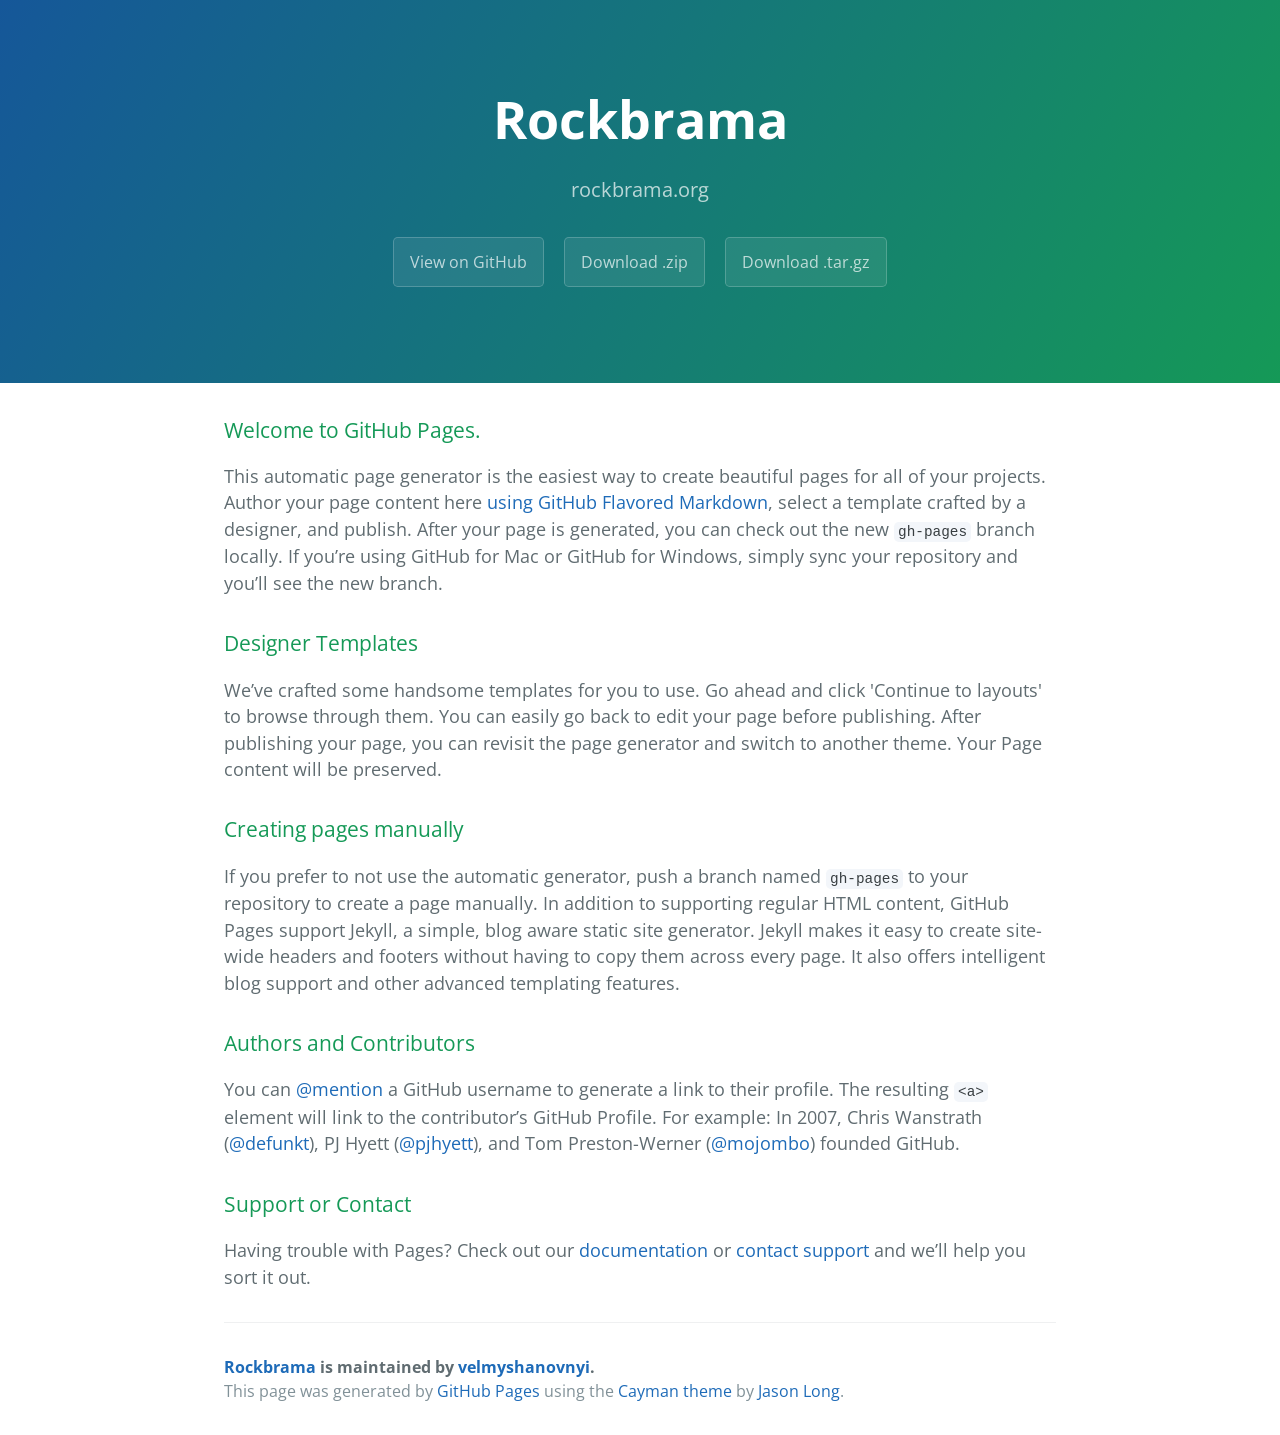
==== index.html @ 6cff8260 "Create gh-pages branch via GitHub" ====
<!DOCTYPE html>
<html lang="en-us">
  <head>
    <meta charset="UTF-8">
    <title>Rockbrama by velmyshanovnyi</title>
    <meta name="viewport" content="width=device-width, initial-scale=1">
    <link rel="stylesheet" type="text/css" href="stylesheets/normalize.css" media="screen">
    <link href='http://fonts.googleapis.com/css?family=Open+Sans:400,700' rel='stylesheet' type='text/css'>
    <link rel="stylesheet" type="text/css" href="stylesheets/stylesheet.css" media="screen">
    <link rel="stylesheet" type="text/css" href="stylesheets/github-light.css" media="screen">
  </head>
  <body>
    <section class="page-header">
      <h1 class="project-name">Rockbrama</h1>
      <h2 class="project-tagline">rockbrama.org</h2>
      <a href="https://github.com/velmyshanovnyi/rockbrama" class="btn">View on GitHub</a>
      <a href="https://github.com/velmyshanovnyi/rockbrama/zipball/master" class="btn">Download .zip</a>
      <a href="https://github.com/velmyshanovnyi/rockbrama/tarball/master" class="btn">Download .tar.gz</a>
    </section>

    <section class="main-content">
      <h3>
<a id="welcome-to-github-pages" class="anchor" href="#welcome-to-github-pages" aria-hidden="true"><span class="octicon octicon-link"></span></a>Welcome to GitHub Pages.</h3>

<p>This automatic page generator is the easiest way to create beautiful pages for all of your projects. Author your page content here <a href="https://guides.github.com/features/mastering-markdown/">using GitHub Flavored Markdown</a>, select a template crafted by a designer, and publish. After your page is generated, you can check out the new <code>gh-pages</code> branch locally. If you’re using GitHub for Mac or GitHub for Windows, simply sync your repository and you’ll see the new branch.</p>

<h3>
<a id="designer-templates" class="anchor" href="#designer-templates" aria-hidden="true"><span class="octicon octicon-link"></span></a>Designer Templates</h3>

<p>We’ve crafted some handsome templates for you to use. Go ahead and click 'Continue to layouts' to browse through them. You can easily go back to edit your page before publishing. After publishing your page, you can revisit the page generator and switch to another theme. Your Page content will be preserved.</p>

<h3>
<a id="creating-pages-manually" class="anchor" href="#creating-pages-manually" aria-hidden="true"><span class="octicon octicon-link"></span></a>Creating pages manually</h3>

<p>If you prefer to not use the automatic generator, push a branch named <code>gh-pages</code> to your repository to create a page manually. In addition to supporting regular HTML content, GitHub Pages support Jekyll, a simple, blog aware static site generator. Jekyll makes it easy to create site-wide headers and footers without having to copy them across every page. It also offers intelligent blog support and other advanced templating features.</p>

<h3>
<a id="authors-and-contributors" class="anchor" href="#authors-and-contributors" aria-hidden="true"><span class="octicon octicon-link"></span></a>Authors and Contributors</h3>

<p>You can <a href="https://github.com/blog/821" class="user-mention">@mention</a> a GitHub username to generate a link to their profile. The resulting <code>&lt;a&gt;</code> element will link to the contributor’s GitHub Profile. For example: In 2007, Chris Wanstrath (<a href="https://github.com/defunkt" class="user-mention">@defunkt</a>), PJ Hyett (<a href="https://github.com/pjhyett" class="user-mention">@pjhyett</a>), and Tom Preston-Werner (<a href="https://github.com/mojombo" class="user-mention">@mojombo</a>) founded GitHub.</p>

<h3>
<a id="support-or-contact" class="anchor" href="#support-or-contact" aria-hidden="true"><span class="octicon octicon-link"></span></a>Support or Contact</h3>

<p>Having trouble with Pages? Check out our <a href="https://help.github.com/pages">documentation</a> or <a href="https://github.com/contact">contact support</a> and we’ll help you sort it out.</p>

      <footer class="site-footer">
        <span class="site-footer-owner"><a href="https://github.com/velmyshanovnyi/rockbrama">Rockbrama</a> is maintained by <a href="https://github.com/velmyshanovnyi">velmyshanovnyi</a>.</span>

        <span class="site-footer-credits">This page was generated by <a href="https://pages.github.com">GitHub Pages</a> using the <a href="https://github.com/jasonlong/cayman-theme">Cayman theme</a> by <a href="https://twitter.com/jasonlong">Jason Long</a>.</span>
      </footer>

    </section>

  
  </body>
</html>
---- stylesheets/stylesheet.css ----
* {
  box-sizing: border-box; }

body {
  padding: 0;
  margin: 0;
  font-family: "Open Sans", "Helvetica Neue", Helvetica, Arial, sans-serif;
  font-size: 16px;
  line-height: 1.5;
  color: #606c71; }

a {
  color: #1e6bb8;
  text-decoration: none; }
  a:hover {
    text-decoration: underline; }

.btn {
  display: inline-block;
  margin-bottom: 1rem;
  color: rgba(255, 255, 255, 0.7);
  background-color: rgba(255, 255, 255, 0.08);
  border-color: rgba(255, 255, 255, 0.2);
  border-style: solid;
  border-width: 1px;
  border-radius: 0.3rem;
  transition: color 0.2s, background-color 0.2s, border-color 0.2s; }
  .btn + .btn {
    margin-left: 1rem; }

.btn:hover {
  color: rgba(255, 255, 255, 0.8);
  text-decoration: none;
  background-color: rgba(255, 255, 255, 0.2);
  border-color: rgba(255, 255, 255, 0.3); }

@media screen and (min-width: 64em) {
  .btn {
    padding: 0.75rem 1rem; } }

@media screen and (min-width: 42em) and (max-width: 64em) {
  .btn {
    padding: 0.6rem 0.9rem;
    font-size: 0.9rem; } }

@media screen and (max-width: 42em) {
  .btn {
    display: block;
    width: 100%;
    padding: 0.75rem;
    font-size: 0.9rem; }
    .btn + .btn {
      margin-top: 1rem;
      margin-left: 0; } }

.page-header {
  color: #fff;
  text-align: center;
  background-color: #159957;
  background-image: linear-gradient(120deg, #155799, #159957); }

@media screen and (min-width: 64em) {
  .page-header {
    padding: 5rem 6rem; } }

@media screen and (min-width: 42em) and (max-width: 64em) {
  .page-header {
    padding: 3rem 4rem; } }

@media screen and (max-width: 42em) {
  .page-header {
    padding: 2rem 1rem; } }

.project-name {
  margin-top: 0;
  margin-bottom: 0.1rem; }

@media screen and (min-width: 64em) {
  .project-name {
    font-size: 3.25rem; } }

@media screen and (min-width: 42em) and (max-width: 64em) {
  .project-name {
    font-size: 2.25rem; } }

@media screen and (max-width: 42em) {
  .project-name {
    font-size: 1.75rem; } }

.project-tagline {
  margin-bottom: 2rem;
  font-weight: normal;
  opacity: 0.7; }

@media screen and (min-width: 64em) {
  .project-tagline {
    font-size: 1.25rem; } }

@media screen and (min-width: 42em) and (max-width: 64em) {
  .project-tagline {
    font-size: 1.15rem; } }

@media screen and (max-width: 42em) {
  .project-tagline {
    font-size: 1rem; } }

.main-content :first-child {
  margin-top: 0; }
.main-content img {
  max-width: 100%; }
.main-content h1, .main-content h2, .main-content h3, .main-content h4, .main-content h5, .main-content h6 {
  margin-top: 2rem;
  margin-bottom: 1rem;
  font-weight: normal;
  color: #159957; }
.main-content p {
  margin-bottom: 1em; }
.main-content code {
  padding: 2px 4px;
  font-family: Consolas, "Liberation Mono", Menlo, Courier, monospace;
  font-size: 0.9rem;
  color: #383e41;
  background-color: #f3f6fa;
  border-radius: 0.3rem; }
.main-content pre {
  padding: 0.8rem;
  margin-top: 0;
  margin-bottom: 1rem;
  font: 1rem Consolas, "Liberation Mono", Menlo, Courier, monospace;
  color: #567482;
  word-wrap: normal;
  background-color: #f3f6fa;
  border: solid 1px #dce6f0;
  border-radius: 0.3rem; }
  .main-content pre > code {
    padding: 0;
    margin: 0;
    font-size: 0.9rem;
    color: #567482;
    word-break: normal;
    white-space: pre;
    background: transparent;
    border: 0; }
.main-content .highlight {
  margin-bottom: 1rem; }
  .main-content .highlight pre {
    margin-bottom: 0;
    word-break: normal; }
.main-content .highlight pre, .main-content pre {
  padding: 0.8rem;
  overflow: auto;
  font-size: 0.9rem;
  line-height: 1.45;
  border-radius: 0.3rem; }
.main-content pre code, .main-content pre tt {
  display: inline;
  max-width: initial;
  padding: 0;
  margin: 0;
  overflow: initial;
  line-height: inherit;
  word-wrap: normal;
  background-color: transparent;
  border: 0; }
  .main-content pre code:before, .main-content pre code:after, .main-content pre tt:before, .main-content pre tt:after {
    content: normal; }
.main-content ul, .main-content ol {
  margin-top: 0; }
.main-content blockquote {
  padding: 0 1rem;
  margin-left: 0;
  color: #819198;
  border-left: 0.3rem solid #dce6f0; }
  .main-content blockquote > :first-child {
    margin-top: 0; }
  .main-content blockquote > :last-child {
    margin-bottom: 0; }
.main-content table {
  display: block;
  width: 100%;
  overflow: auto;
  word-break: normal;
  word-break: keep-all; }
  .main-content table th {
    font-weight: bold; }
  .main-content table th, .main-content table td {
    padding: 0.5rem 1rem;
    border: 1px solid #e9ebec; }
.main-content dl {
  padding: 0; }
  .main-content dl dt {
    padding: 0;
    margin-top: 1rem;
    font-size: 1rem;
    font-weight: bold; }
  .main-content dl dd {
    padding: 0;
    margin-bottom: 1rem; }
.main-content hr {
  height: 2px;
  padding: 0;
  margin: 1rem 0;
  background-color: #eff0f1;
  border: 0; }

@media screen and (min-width: 64em) {
  .main-content {
    max-width: 64rem;
    padding: 2rem 6rem;
    margin: 0 auto;
    font-size: 1.1rem; } }

@media screen and (min-width: 42em) and (max-width: 64em) {
  .main-content {
    padding: 2rem 4rem;
    font-size: 1.1rem; } }

@media screen and (max-width: 42em) {
  .main-content {
    padding: 2rem 1rem;
    font-size: 1rem; } }

.site-footer {
  padding-top: 2rem;
  margin-top: 2rem;
  border-top: solid 1px #eff0f1; }

.site-footer-owner {
  display: block;
  font-weight: bold; }

.site-footer-credits {
  color: #819198; }

@media screen and (min-width: 64em) {
  .site-footer {
    font-size: 1rem; } }

@media screen and (min-width: 42em) and (max-width: 64em) {
  .site-footer {
    font-size: 1rem; } }

@media screen and (max-width: 42em) {
  .site-footer {
    font-size: 0.9rem; } }
---- stylesheets/github-light.css ----
/*
   Copyright 2014 GitHub Inc.

   Licensed under the Apache License, Version 2.0 (the "License");
   you may not use this file except in compliance with the License.
   You may obtain a copy of the License at

       http://www.apache.org/licenses/LICENSE-2.0

   Unless required by applicable law or agreed to in writing, software
   distributed under the License is distributed on an "AS IS" BASIS,
   WITHOUT WARRANTIES OR CONDITIONS OF ANY KIND, either express or implied.
   See the License for the specific language governing permissions and
   limitations under the License.

*/

.pl-c /* comment */ {
  color: #969896;
}

.pl-c1      /* constant, markup.raw, meta.diff.header, meta.module-reference, meta.property-name, support, support.constant, support.variable, variable.other.constant */,
.pl-s .pl-v /* string variable */ {
  color: #0086b3;
}

.pl-e  /* entity */,
.pl-en /* entity.name */ {
  color: #795da3;
}

.pl-s .pl-s1 /* string source */,
.pl-smi      /* storage.modifier.import, storage.modifier.package, storage.type.java, variable.other, variable.parameter.function */ {
  color: #333;
}

.pl-ent /* entity.name.tag */ {
  color: #63a35c;
}

.pl-k /* keyword, storage, storage.type */ {
  color: #a71d5d;
}

.pl-pds              /* punctuation.definition.string, string.regexp.character-class */,
.pl-s                /* string */,
.pl-s .pl-pse .pl-s1 /* string punctuation.section.embedded source */,
.pl-sr               /* string.regexp */,
.pl-sr .pl-cce       /* string.regexp constant.character.escape */,
.pl-sr .pl-sra       /* string.regexp string.regexp.arbitrary-repitition */,
.pl-sr .pl-sre       /* string.regexp source.ruby.embedded */ {
  color: #183691;
}

.pl-v /* variable */ {
  color: #ed6a43;
}

.pl-id /* invalid.deprecated */ {
  color: #b52a1d;
}

.pl-ii /* invalid.illegal */ {
  background-color: #b52a1d;
  color: #f8f8f8;
}

.pl-sr .pl-cce /* string.regexp constant.character.escape */ {
  color: #63a35c;
  font-weight: bold;
}

.pl-ml /* markup.list */ {
  color: #693a17;
}

.pl-mh        /* markup.heading */,
.pl-mh .pl-en /* markup.heading entity.name */,
.pl-ms        /* meta.separator */ {
  color: #1d3e81;
  font-weight: bold;
}

.pl-mq /* markup.quote */ {
  color: #008080;
}

.pl-mi /* markup.italic */ {
  color: #333;
  font-style: italic;
}

.pl-mb /* markup.bold */ {
  color: #333;
  font-weight: bold;
}

.pl-md /* markup.deleted, meta.diff.header.from-file */ {
  background-color: #ffecec;
  color: #bd2c00;
}

.pl-mi1 /* markup.inserted, meta.diff.header.to-file */ {
  background-color: #eaffea;
  color: #55a532;
}

.pl-mdr /* meta.diff.range */ {
  color: #795da3;
  font-weight: bold;
}

.pl-mo /* meta.output */ {
  color: #1d3e81;
}
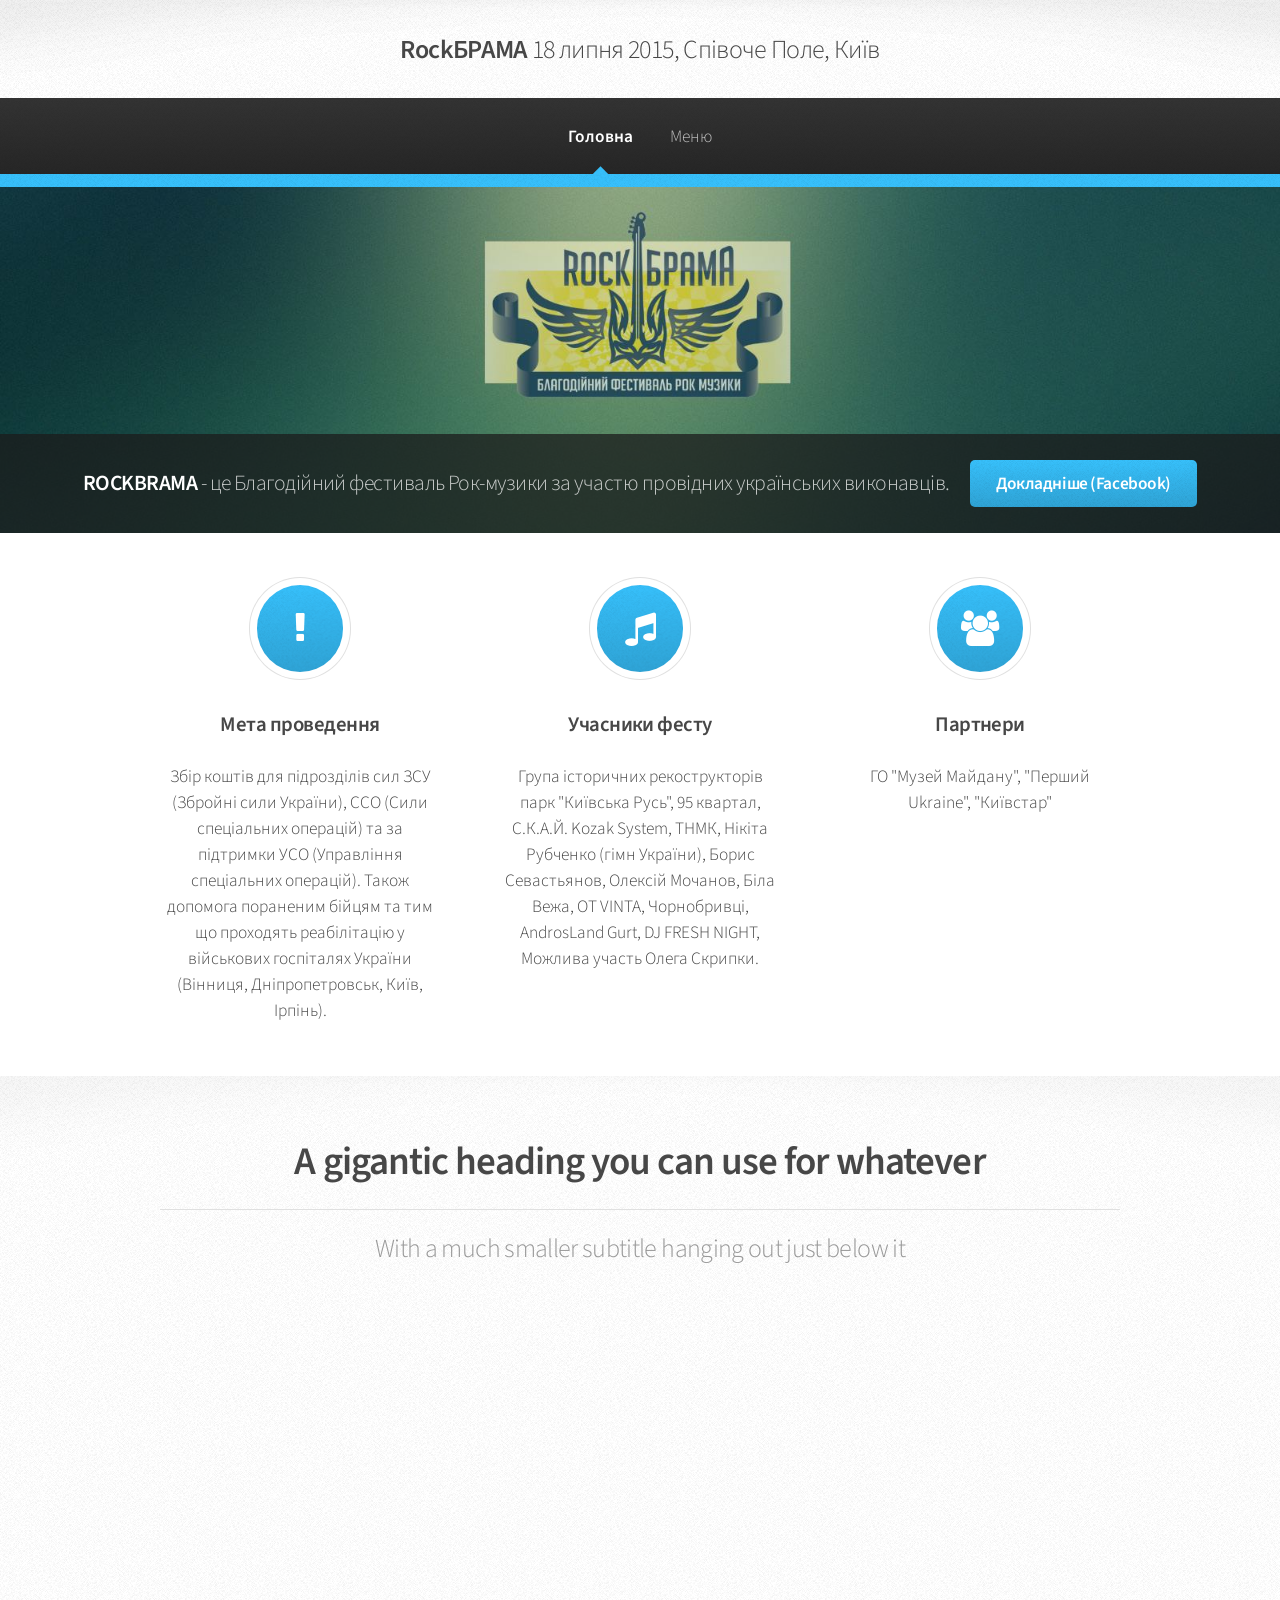
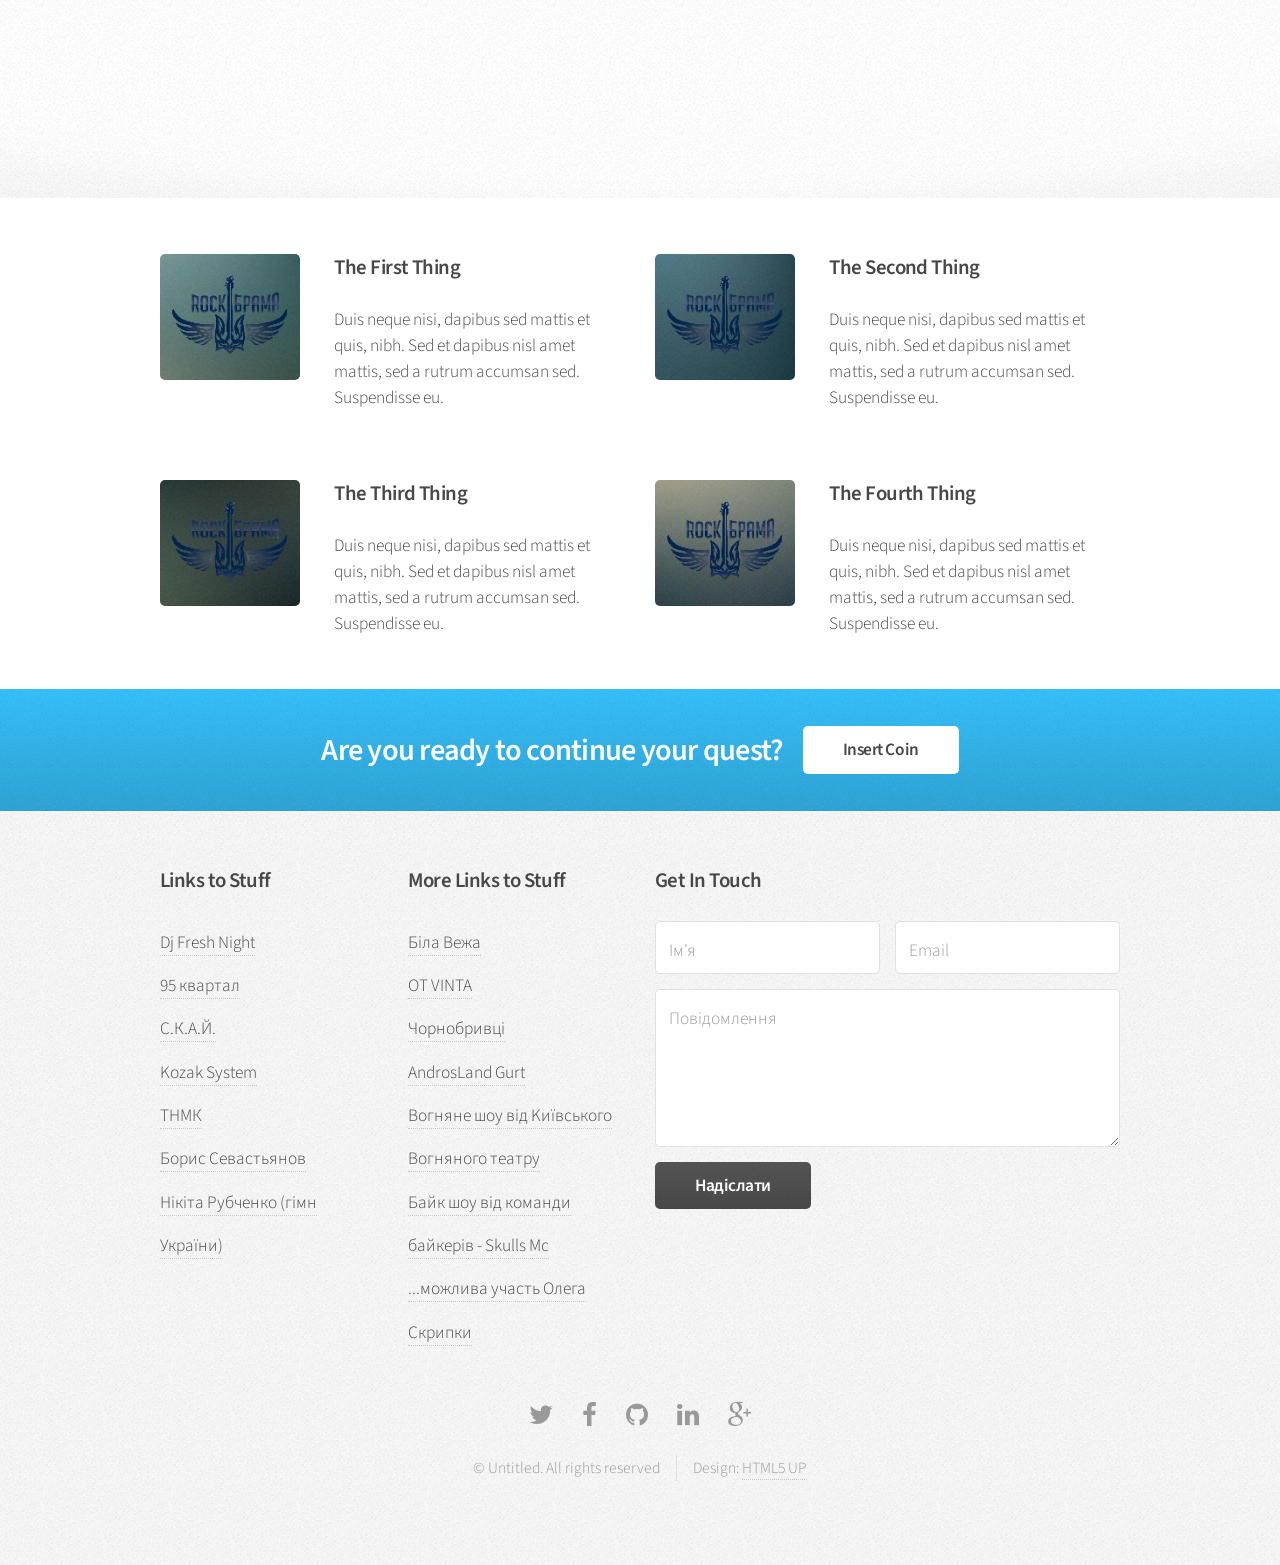
==== commit 7882e0ab: "update" ====
--- a/index.html
+++ b/index.html
@@ -1,58 +1,252 @@
-<!DOCTYPE html>
-<html lang="en-us">
-  <head>
-    <meta charset="UTF-8">
-    <title>Rockbrama by velmyshanovnyi</title>
-    <meta name="viewport" content="width=device-width, initial-scale=1">
-    <link rel="stylesheet" type="text/css" href="stylesheets/normalize.css" media="screen">
-    <link href='http://fonts.googleapis.com/css?family=Open+Sans:400,700' rel='stylesheet' type='text/css'>
-    <link rel="stylesheet" type="text/css" href="stylesheets/stylesheet.css" media="screen">
-    <link rel="stylesheet" type="text/css" href="stylesheets/github-light.css" media="screen">
-  </head>
-  <body>
-    <section class="page-header">
-      <h1 class="project-name">Rockbrama</h1>
-      <h2 class="project-tagline">rockbrama.org</h2>
-      <a href="https://github.com/velmyshanovnyi/rockbrama" class="btn">View on GitHub</a>
-      <a href="https://github.com/velmyshanovnyi/rockbrama/zipball/master" class="btn">Download .zip</a>
-      <a href="https://github.com/velmyshanovnyi/rockbrama/tarball/master" class="btn">Download .tar.gz</a>
-    </section>
-
-    <section class="main-content">
-      <h3>
-<a id="welcome-to-github-pages" class="anchor" href="#welcome-to-github-pages" aria-hidden="true"><span class="octicon octicon-link"></span></a>Welcome to GitHub Pages.</h3>
-
-<p>This automatic page generator is the easiest way to create beautiful pages for all of your projects. Author your page content here <a href="https://guides.github.com/features/mastering-markdown/">using GitHub Flavored Markdown</a>, select a template crafted by a designer, and publish. After your page is generated, you can check out the new <code>gh-pages</code> branch locally. If you’re using GitHub for Mac or GitHub for Windows, simply sync your repository and you’ll see the new branch.</p>
-
-<h3>
-<a id="designer-templates" class="anchor" href="#designer-templates" aria-hidden="true"><span class="octicon octicon-link"></span></a>Designer Templates</h3>
-
-<p>We’ve crafted some handsome templates for you to use. Go ahead and click 'Continue to layouts' to browse through them. You can easily go back to edit your page before publishing. After publishing your page, you can revisit the page generator and switch to another theme. Your Page content will be preserved.</p>
-
-<h3>
-<a id="creating-pages-manually" class="anchor" href="#creating-pages-manually" aria-hidden="true"><span class="octicon octicon-link"></span></a>Creating pages manually</h3>
-
-<p>If you prefer to not use the automatic generator, push a branch named <code>gh-pages</code> to your repository to create a page manually. In addition to supporting regular HTML content, GitHub Pages support Jekyll, a simple, blog aware static site generator. Jekyll makes it easy to create site-wide headers and footers without having to copy them across every page. It also offers intelligent blog support and other advanced templating features.</p>
-
-<h3>
-<a id="authors-and-contributors" class="anchor" href="#authors-and-contributors" aria-hidden="true"><span class="octicon octicon-link"></span></a>Authors and Contributors</h3>
-
-<p>You can <a href="https://github.com/blog/821" class="user-mention">@mention</a> a GitHub username to generate a link to their profile. The resulting <code>&lt;a&gt;</code> element will link to the contributor’s GitHub Profile. For example: In 2007, Chris Wanstrath (<a href="https://github.com/defunkt" class="user-mention">@defunkt</a>), PJ Hyett (<a href="https://github.com/pjhyett" class="user-mention">@pjhyett</a>), and Tom Preston-Werner (<a href="https://github.com/mojombo" class="user-mention">@mojombo</a>) founded GitHub.</p>
-
-<h3>
-<a id="support-or-contact" class="anchor" href="#support-or-contact" aria-hidden="true"><span class="octicon octicon-link"></span></a>Support or Contact</h3>
-
-<p>Having trouble with Pages? Check out our <a href="https://help.github.com/pages">documentation</a> or <a href="https://github.com/contact">contact support</a> and we’ll help you sort it out.</p>
-
-      <footer class="site-footer">
-        <span class="site-footer-owner"><a href="https://github.com/velmyshanovnyi/rockbrama">Rockbrama</a> is maintained by <a href="https://github.com/velmyshanovnyi">velmyshanovnyi</a>.</span>
-
-        <span class="site-footer-credits">This page was generated by <a href="https://pages.github.com">GitHub Pages</a> using the <a href="https://github.com/jasonlong/cayman-theme">Cayman theme</a> by <a href="https://twitter.com/jasonlong">Jason Long</a>.</span>
-      </footer>
-
-    </section>
-
-  
-  </body>
-</html>
-
+<!DOCTYPE HTML>
+<!--
+	Arcana by HTML5 UP
+	html5up.net | @n33co
+	Free for personal and commercial use under the CCA 3.0 license (html5up.net/license)
+-->
+<html>
+	<head>
+		<title>Rock БРАМА</title>
+		<meta charset="utf-8" />
+		<meta name="viewport" content="width=device-width, initial-scale=1" />
+		<!--[if lte IE 8]><script src="assets/js/ie/html5shiv.js"></script><![endif]-->
+		<link rel="stylesheet" href="assets/css/main.css" />
+		<!--[if lte IE 8]><link rel="stylesheet" href="assets/css/ie8.css" /><![endif]-->
+		<!--[if lte IE 9]><link rel="stylesheet" href="assets/css/ie9.css" /><![endif]-->
+	</head>
+	<body>
+		<div id="page-wrapper">
+
+			<!-- Header -->
+				<div id="header">
+
+					<!-- Logo -->
+						<h1><a href="index.html" id="logo">RockБРАМА <em>18 липня 2015, Співоче Поле, Київ</em></a></h1>
+
+					<!-- Nav -->
+						<nav id="nav">
+							<ul>
+								<li class="current"><a href="index.html">Головна</a></li>
+								<li>
+									<a href="#">Меню</a>
+									<ul>
+										<li><a href="#">Lorem dolor</a></li>
+										<li><a href="#">Magna phasellus</a></li>
+										<li><a href="#">Etiam sed tempus</a></li>
+										<li>
+											<a href="#">Submenu</a>
+											<ul>
+												<li><a href="#">Lorem dolor</a></li>
+												<li><a href="#">Phasellus magna</a></li>
+												<li><a href="#">Magna phasellus</a></li>
+												<li><a href="#">Etiam nisl</a></li>
+												<li><a href="#">Veroeros feugiat</a></li>
+											</ul>
+										</li>
+										<li><a href="#">Veroeros feugiat</a></li>
+									</ul>
+								</li>
+                                <!--
+								<li><a href="left-sidebar.html">Left Sidebar</a></li>
+								<li><a href="right-sidebar.html">Right Sidebar</a></li>
+								<li><a href="two-sidebar.html">Two Sidebar</a></li>
+								<li><a href="no-sidebar.html">No Sidebar</a></li>
+                                -->
+							</ul>
+						</nav>
+
+				</div>
+
+			<!-- Banner -->
+				<section id="banner">
+					<header>
+						<h2>ROCKBRAMA <em>- це Благодійний фестиваль Рок-музики за участю провідних українських виконавців.</em><!--<a href="http://html5up.net">HTML5 UP</a>--></h2>
+						<a href="https://www.facebook.com/events/1466751226969244/" class="button" target="_blank">Докладніше (Facebook)</a>
+					</header>
+				</section>
+
+			<!-- Highlights -->
+				<section class="wrapper style1">
+					<div class="container">
+						<div class="row 200%">
+							<section class="4u 12u(narrower)">
+								<div class="box highlight">
+									<i class="icon major fa-exclamation"></i>
+                                    <!-- http://fortawesome.github.io/Font-Awesome/cheatsheet/ -->
+									<h3>Мета проведення</h3>
+									<p>Збір коштів для підрозділів сил ЗСУ (Збройні сили України), ССО (Сили спеціальних операцій) та за підтримки УСО (Управління спеціальних операцій). Також допомога пораненим бійцям та тим що проходять реабілітацію у військових госпіталях України (Вінниця, Дніпропетровськ, Київ, Ірпінь).</p>
+								</div>
+							</section>
+							<section class="4u 12u(narrower)">
+								<div class="box highlight">
+									<i class="icon major fa-music"></i>
+									<h3>Учасники фесту</h3>
+									<p>Група історичних рекострукторів парк "Київська Русь", 95 квартал, С.К.А.Й.
+Kozak System, ТНМК, Нікіта Рубченко (гімн України), Борис Севастьянов, Олексій Мочанов, Біла Вежа, ОТ VINTA, Чорнобривці, AndrosLand Gurt, DJ FRESH NIGHT, 
+Можлива участь Олега Скрипки.</p>
+								</div>
+							</section>
+							<section class="4u 12u(narrower)">
+								<div class="box highlight">
+									<i class="icon major fa-users"></i>
+									<h3>Партнери</h3>
+									<p>ГО "Музей Майдану", "Перший Ukraine", "Київстар"</p>
+								</div>
+							</section>
+						</div>
+					</div>
+				</section>
+
+			<!-- Gigantic Heading -->
+				<section class="wrapper style2">
+					<div class="container">
+						<header class="major">
+							<h2>A gigantic heading you can use for whatever</h2>
+							<p>With a much smaller subtitle hanging out just below it</p>
+                            <iframe src="https://www.google.com/maps/embed?pb=!1m10!1m8!1m3!1d2541.58295415464!2d30.5638363!3d50.4302414!3m2!1i1024!2i768!4f13.1!5e0!3m2!1suk!2sua!4v1436553686804" width="100%" height="450" frameborder="0" style="border:0" allowfullscreen></iframe>
+						</header>
+					</div>
+				</section>
+
+			<!-- Posts -->
+				<section class="wrapper style1">
+					<div class="container">
+						<div class="row">
+							<section class="6u 12u(narrower)">
+								<div class="box post">
+									<a href="#" class="image left"><img src="images/pic01.jpg" alt="" /></a>
+									<div class="inner">
+										<h3>The First Thing</h3>
+										<p>Duis neque nisi, dapibus sed mattis et quis, nibh. Sed et dapibus nisl amet mattis, sed a rutrum accumsan sed. Suspendisse eu.</p>
+									</div>
+								</div>
+							</section>
+							<section class="6u 12u(narrower)">
+								<div class="box post">
+									<a href="#" class="image left"><img src="images/pic02.jpg" alt="" /></a>
+									<div class="inner">
+										<h3>The Second Thing</h3>
+										<p>Duis neque nisi, dapibus sed mattis et quis, nibh. Sed et dapibus nisl amet mattis, sed a rutrum accumsan sed. Suspendisse eu.</p>
+									</div>
+								</div>
+							</section>
+						</div>
+						<div class="row">
+							<section class="6u 12u(narrower)">
+								<div class="box post">
+									<a href="#" class="image left"><img src="images/pic03.jpg" alt="" /></a>
+									<div class="inner">
+										<h3>The Third Thing</h3>
+										<p>Duis neque nisi, dapibus sed mattis et quis, nibh. Sed et dapibus nisl amet mattis, sed a rutrum accumsan sed. Suspendisse eu.</p>
+									</div>
+								</div>
+							</section>
+							<section class="6u 12u(narrower)">
+								<div class="box post">
+									<a href="#" class="image left"><img src="images/pic04.jpg" alt="" /></a>
+									<div class="inner">
+										<h3>The Fourth Thing</h3>
+										<p>Duis neque nisi, dapibus sed mattis et quis, nibh. Sed et dapibus nisl amet mattis, sed a rutrum accumsan sed. Suspendisse eu.</p>
+									</div>
+								</div>
+							</section>
+						</div>
+					</div>
+				</section>
+
+			<!-- CTA -->
+				<section id="cta" class="wrapper style3">
+					<div class="container">
+						<header>
+							<h2>Are you ready to continue your quest?</h2>
+							<a href="#" class="button">Insert Coin</a>
+						</header>
+					</div>
+				</section>
+
+			<!-- Footer -->
+				<div id="footer">
+					<div class="container">
+						<div class="row">
+							<section class="3u 6u(narrower) 12u$(mobilep)">
+								<h3>Links to Stuff</h3>
+								<ul class="links">
+									<li><a target="_blank" href="http://showbiza.com/dj_fresh">Dj Fresh Night</a></li>
+									<li><a target="_blank" href="#">95 квартал</a></li>
+									<li><a target="_blank" href="#">С.К.А.Й.</a></li>
+									<li><a target="_blank" href="#">Kozak System</a></li>
+									<li><a target="_blank" href="http://www.tnmk.com">ТНМК</a></li>
+									<li><a target="_blank" href="#">Борис Севастьянов</a></li>
+									<li><a target="_blank" href="#">Нікіта Рубченко (гімн України)</a></li>
+								</ul>
+							</section>
+							<section class="3u 6u$(narrower) 12u$(mobilep)">
+								<h3>More Links to Stuff</h3>
+								<ul class="links">
+									<li><a target="_blank" href="#">Біла Вежа</a></li>
+									<li><a target="_blank" href="#">ОТ VINTA</a></li>
+									<li><a target="_blank" href="#">Чорнобривці</a></li>
+									<li><a target="_blank" href="#">AndrosLand Gurt</a></li>
+									<li><a target="_blank" href="#">Вогняне шоу від Kиївського Вогняного театру</a></li>
+									<li><a target="_blank" href="#">Байк шоу від команди байкерів - Skulls Mc</a></li>
+									<li><a target="_blank" href="#">...можлива участь Олега Скрипки</a></li>
+								</ul>
+							</section>
+							<section class="6u 12u(narrower)">
+								<h3>Get In Touch</h3>
+								<form>
+									<div class="row 50%">
+										<div class="6u 12u(mobilep)">
+											<input type="text" name="name" id="name" placeholder="Ім'я" />
+										</div>
+										<div class="6u 12u(mobilep)">
+											<input type="email" name="email" id="email" placeholder="Email" />
+										</div>
+									</div>
+									<div class="row 50%">
+										<div class="12u">
+											<textarea name="message" id="message" placeholder="Повідомлення" rows="5"></textarea>
+										</div>
+									</div>
+									<div class="row 50%">
+										<div class="12u">
+											<ul class="actions">
+												<li><input type="submit" class="button alt" value="Надіслати" /></li>
+											</ul>
+										</div>
+									</div>
+								</form>
+							</section>
+						</div>
+					</div>
+
+					<!-- Icons -->
+						<ul class="icons">
+							<li><a href="#" class="icon fa-twitter"><span class="label">Twitter</span></a></li>
+							<li><a href="#" class="icon fa-facebook"><span class="label">Facebook</span></a></li>
+							<li><a href="#" class="icon fa-github"><span class="label">GitHub</span></a></li>
+							<li><a href="#" class="icon fa-linkedin"><span class="label">LinkedIn</span></a></li>
+							<li><a href="#" class="icon fa-google-plus"><span class="label">Google+</span></a></li>
+						</ul>
+
+					<!-- Copyright -->
+						<div class="copyright">
+							<ul class="menu">
+								<li>&copy; Untitled. All rights reserved</li><li>Design: <a href="http://html5up.net">HTML5 UP</a></li>
+							</ul>
+						</div>
+
+				</div>
+
+		</div>
+
+		<!-- Scripts -->
+			<script src="assets/js/jquery.min.js"></script>
+			<script src="assets/js/jquery.dropotron.min.js"></script>
+			<script src="assets/js/skel.min.js"></script>
+			<script src="assets/js/util.js"></script>
+			<!--[if lte IE 8]><script src="assets/js/ie/respond.min.js"></script><![endif]-->
+			<script src="assets/js/main.js"></script>
+
+	</body>
+</html>
--- a/assets/css/main.css
+++ b/assets/css/main.css
@@ -0,0 +1,3152 @@
+@import url("font-awesome.min.css");
+@import url("http://fonts.googleapis.com/css?family=Source+Sans+Pro:300,300italic,600,600italic");
+
+/*
+	Arcana by HTML5 UP
+	html5up.net | @n33co
+	Free for personal and commercial use under the CCA 3.0 license (html5up.net/license)
+*/
+
+/* Reset */
+
+	html, body, div, span, applet, object, iframe, h1, h2, h3, h4, h5, h6, p, blockquote, pre, a, abbr, acronym, address, big, cite, code, del, dfn, em, img, ins, kbd, q, s, samp, small, strike, strong, sub, sup, tt, var, b, u, i, center, dl, dt, dd, ol, ul, li, fieldset, form, label, legend, table, caption, tbody, tfoot, thead, tr, th, td, article, aside, canvas, details, embed, figure, figcaption, footer, header, hgroup, menu, nav, output, ruby, section, summary, time, mark, audio, video {
+		margin: 0;
+		padding: 0;
+		border: 0;
+		font-size: 100%;
+		font: inherit;
+		vertical-align: baseline;
+	}
+
+	article, aside, details, figcaption, figure, footer, header, hgroup, menu, nav, section {
+		display: block;
+	}
+
+	body {
+		line-height: 1;
+	}
+
+	ol, ul {
+		list-style: none;
+	}
+
+	blockquote, q {
+		quotes: none;
+	}
+
+	blockquote:before, blockquote:after, q:before, q:after {
+		content: '';
+		content: none;
+	}
+
+	table {
+		border-collapse: collapse;
+		border-spacing: 0;
+	}
+
+	body {
+		-webkit-text-size-adjust: none;
+	}
+
+/* Box Model */
+
+	*, *:before, *:after {
+		-moz-box-sizing: border-box;
+		-webkit-box-sizing: border-box;
+		box-sizing: border-box;
+	}
+
+/* Containers */
+
+	.container {
+		margin-left: auto;
+		margin-right: auto;
+	}
+
+	.container.\31 25\25 {
+		width: 100%;
+		max-width: 1750px;
+		min-width: 1400px;
+	}
+
+	.container.\37 5\25 {
+		width: 1050px;
+	}
+
+	.container.\35 0\25 {
+		width: 700px;
+	}
+
+	.container.\32 5\25 {
+		width: 350px;
+	}
+
+	.container {
+		width: 1400px;
+	}
+
+	@media screen and (max-width: 1680px) {
+
+		.container.\31 25\25 {
+			width: 100%;
+			max-width: 1500px;
+			min-width: 1200px;
+		}
+
+		.container.\37 5\25 {
+			width: 900px;
+		}
+
+		.container.\35 0\25 {
+			width: 600px;
+		}
+
+		.container.\32 5\25 {
+			width: 300px;
+		}
+
+		.container {
+			width: 1200px;
+		}
+
+	}
+
+	@media screen and (max-width: 1280px) {
+
+		.container.\31 25\25 {
+			width: 100%;
+			max-width: 1200px;
+			min-width: 960px;
+		}
+
+		.container.\37 5\25 {
+			width: 720px;
+		}
+
+		.container.\35 0\25 {
+			width: 480px;
+		}
+
+		.container.\32 5\25 {
+			width: 240px;
+		}
+
+		.container {
+			width: 960px;
+		}
+
+	}
+
+	@media screen and (max-width: 980px) {
+
+		.container.\31 25\25 {
+			width: 100%;
+			max-width: 118.75%;
+			min-width: 95%;
+		}
+
+		.container.\37 5\25 {
+			width: 71.25%;
+		}
+
+		.container.\35 0\25 {
+			width: 47.5%;
+		}
+
+		.container.\32 5\25 {
+			width: 23.75%;
+		}
+
+		.container {
+			width: 95%;
+		}
+
+	}
+
+	@media screen and (max-width: 840px) {
+
+		.container.\31 25\25 {
+			width: 100%;
+			max-width: 118.75%;
+			min-width: 95%;
+		}
+
+		.container.\37 5\25 {
+			width: 71.25%;
+		}
+
+		.container.\35 0\25 {
+			width: 47.5%;
+		}
+
+		.container.\32 5\25 {
+			width: 23.75%;
+		}
+
+		.container {
+			width: 95% !important;
+		}
+
+	}
+
+	@media screen and (max-width: 736px) {
+
+		.container.\31 25\25 {
+			width: 100%;
+			max-width: 112.5%;
+			min-width: 90%;
+		}
+
+		.container.\37 5\25 {
+			width: 67.5%;
+		}
+
+		.container.\35 0\25 {
+			width: 45%;
+		}
+
+		.container.\32 5\25 {
+			width: 22.5%;
+		}
+
+		.container {
+			width: 90% !important;
+		}
+
+	}
+
+	@media screen and (max-width: 480px) {
+
+		.container.\31 25\25 {
+			width: 100%;
+			max-width: 125%;
+			min-width: 100%;
+		}
+
+		.container.\37 5\25 {
+			width: 75%;
+		}
+
+		.container.\35 0\25 {
+			width: 50%;
+		}
+
+		.container.\32 5\25 {
+			width: 25%;
+		}
+
+		.container {
+			width: 100% !important;
+		}
+
+	}
+
+/* Grid */
+
+	.row {
+		border-bottom: solid 1px transparent;
+		-moz-box-sizing: border-box;
+		-webkit-box-sizing: border-box;
+		box-sizing: border-box;
+	}
+
+	.row > * {
+		float: left;
+		-moz-box-sizing: border-box;
+		-webkit-box-sizing: border-box;
+		box-sizing: border-box;
+	}
+
+	.row:after, .row:before {
+		content: '';
+		display: block;
+		clear: both;
+		height: 0;
+	}
+
+	.row.uniform > * > :first-child {
+		margin-top: 0;
+	}
+
+	.row.uniform > * > :last-child {
+		margin-bottom: 0;
+	}
+
+	.row.\30 \25 > * {
+		padding: 0px 0 0 0px;
+	}
+
+	.row.\30 \25 {
+		margin: 0px 0 -1px 0px;
+	}
+
+	.row.uniform.\30 \25 > * {
+		padding: 0px 0 0 0px;
+	}
+
+	.row.uniform.\30 \25 {
+		margin: 0px 0 -1px 0px;
+	}
+
+	.row > * {
+		padding: 50px 0 0 50px;
+	}
+
+	.row {
+		margin: -50px 0 -1px -50px;
+	}
+
+	.row.uniform > * {
+		padding: 50px 0 0 50px;
+	}
+
+	.row.uniform {
+		margin: -50px 0 -1px -50px;
+	}
+
+	.row.\32 00\25 > * {
+		padding: 100px 0 0 100px;
+	}
+
+	.row.\32 00\25 {
+		margin: -100px 0 -1px -100px;
+	}
+
+	.row.uniform.\32 00\25 > * {
+		padding: 100px 0 0 100px;
+	}
+
+	.row.uniform.\32 00\25 {
+		margin: -100px 0 -1px -100px;
+	}
+
+	.row.\31 50\25 > * {
+		padding: 75px 0 0 75px;
+	}
+
+	.row.\31 50\25 {
+		margin: -75px 0 -1px -75px;
+	}
+
+	.row.uniform.\31 50\25 > * {
+		padding: 75px 0 0 75px;
+	}
+
+	.row.uniform.\31 50\25 {
+		margin: -75px 0 -1px -75px;
+	}
+
+	.row.\35 0\25 > * {
+		padding: 25px 0 0 25px;
+	}
+
+	.row.\35 0\25 {
+		margin: -25px 0 -1px -25px;
+	}
+
+	.row.uniform.\35 0\25 > * {
+		padding: 25px 0 0 25px;
+	}
+
+	.row.uniform.\35 0\25 {
+		margin: -25px 0 -1px -25px;
+	}
+
+	.row.\32 5\25 > * {
+		padding: 12.5px 0 0 12.5px;
+	}
+
+	.row.\32 5\25 {
+		margin: -12.5px 0 -1px -12.5px;
+	}
+
+	.row.uniform.\32 5\25 > * {
+		padding: 12.5px 0 0 12.5px;
+	}
+
+	.row.uniform.\32 5\25 {
+		margin: -12.5px 0 -1px -12.5px;
+	}
+
+	.\31 2u, .\31 2u\24 {
+		width: 100%;
+		clear: none;
+		margin-left: 0;
+	}
+
+	.\31 1u, .\31 1u\24 {
+		width: 91.6666666667%;
+		clear: none;
+		margin-left: 0;
+	}
+
+	.\31 0u, .\31 0u\24 {
+		width: 83.3333333333%;
+		clear: none;
+		margin-left: 0;
+	}
+
+	.\39 u, .\39 u\24 {
+		width: 75%;
+		clear: none;
+		margin-left: 0;
+	}
+
+	.\38 u, .\38 u\24 {
+		width: 66.6666666667%;
+		clear: none;
+		margin-left: 0;
+	}
+
+	.\37 u, .\37 u\24 {
+		width: 58.3333333333%;
+		clear: none;
+		margin-left: 0;
+	}
+
+	.\36 u, .\36 u\24 {
+		width: 50%;
+		clear: none;
+		margin-left: 0;
+	}
+
+	.\35 u, .\35 u\24 {
+		width: 41.6666666667%;
+		clear: none;
+		margin-left: 0;
+	}
+
+	.\34 u, .\34 u\24 {
+		width: 33.3333333333%;
+		clear: none;
+		margin-left: 0;
+	}
+
+	.\33 u, .\33 u\24 {
+		width: 25%;
+		clear: none;
+		margin-left: 0;
+	}
+
+	.\32 u, .\32 u\24 {
+		width: 16.6666666667%;
+		clear: none;
+		margin-left: 0;
+	}
+
+	.\31 u, .\31 u\24 {
+		width: 8.3333333333%;
+		clear: none;
+		margin-left: 0;
+	}
+
+	.\31 2u\24 + *,
+	.\31 1u\24 + *,
+	.\31 0u\24 + *,
+	.\39 u\24 + *,
+	.\38 u\24 + *,
+	.\37 u\24 + *,
+	.\36 u\24 + *,
+	.\35 u\24 + *,
+	.\34 u\24 + *,
+	.\33 u\24 + *,
+	.\32 u\24 + *,
+	.\31 u\24 + * {
+		clear: left;
+	}
+
+	.\-11u {
+		margin-left: 91.66667%;
+	}
+
+	.\-10u {
+		margin-left: 83.33333%;
+	}
+
+	.\-9u {
+		margin-left: 75%;
+	}
+
+	.\-8u {
+		margin-left: 66.66667%;
+	}
+
+	.\-7u {
+		margin-left: 58.33333%;
+	}
+
+	.\-6u {
+		margin-left: 50%;
+	}
+
+	.\-5u {
+		margin-left: 41.66667%;
+	}
+
+	.\-4u {
+		margin-left: 33.33333%;
+	}
+
+	.\-3u {
+		margin-left: 25%;
+	}
+
+	.\-2u {
+		margin-left: 16.66667%;
+	}
+
+	.\-1u {
+		margin-left: 8.33333%;
+	}
+
+	@media screen and (max-width: 1680px) {
+
+		.row > * {
+			padding: 40px 0 0 40px;
+		}
+
+		.row {
+			margin: -40px 0 -1px -40px;
+		}
+
+		.row.uniform > * {
+			padding: 40px 0 0 40px;
+		}
+
+		.row.uniform {
+			margin: -40px 0 -1px -40px;
+		}
+
+		.row.\32 00\25 > * {
+			padding: 80px 0 0 80px;
+		}
+
+		.row.\32 00\25 {
+			margin: -80px 0 -1px -80px;
+		}
+
+		.row.uniform.\32 00\25 > * {
+			padding: 80px 0 0 80px;
+		}
+
+		.row.uniform.\32 00\25 {
+			margin: -80px 0 -1px -80px;
+		}
+
+		.row.\31 50\25 > * {
+			padding: 60px 0 0 60px;
+		}
+
+		.row.\31 50\25 {
+			margin: -60px 0 -1px -60px;
+		}
+
+		.row.uniform.\31 50\25 > * {
+			padding: 60px 0 0 60px;
+		}
+
+		.row.uniform.\31 50\25 {
+			margin: -60px 0 -1px -60px;
+		}
+
+		.row.\35 0\25 > * {
+			padding: 20px 0 0 20px;
+		}
+
+		.row.\35 0\25 {
+			margin: -20px 0 -1px -20px;
+		}
+
+		.row.uniform.\35 0\25 > * {
+			padding: 20px 0 0 20px;
+		}
+
+		.row.uniform.\35 0\25 {
+			margin: -20px 0 -1px -20px;
+		}
+
+		.row.\32 5\25 > * {
+			padding: 10px 0 0 10px;
+		}
+
+		.row.\32 5\25 {
+			margin: -10px 0 -1px -10px;
+		}
+
+		.row.uniform.\32 5\25 > * {
+			padding: 10px 0 0 10px;
+		}
+
+		.row.uniform.\32 5\25 {
+			margin: -10px 0 -1px -10px;
+		}
+
+		.\31 2u\28wide\29, .\31 2u\24\28wide\29 {
+			width: 100%;
+			clear: none;
+			margin-left: 0;
+		}
+
+		.\31 1u\28wide\29, .\31 1u\24\28wide\29 {
+			width: 91.6666666667%;
+			clear: none;
+			margin-left: 0;
+		}
+
+		.\31 0u\28wide\29, .\31 0u\24\28wide\29 {
+			width: 83.3333333333%;
+			clear: none;
+			margin-left: 0;
+		}
+
+		.\39 u\28wide\29, .\39 u\24\28wide\29 {
+			width: 75%;
+			clear: none;
+			margin-left: 0;
+		}
+
+		.\38 u\28wide\29, .\38 u\24\28wide\29 {
+			width: 66.6666666667%;
+			clear: none;
+			margin-left: 0;
+		}
+
+		.\37 u\28wide\29, .\37 u\24\28wide\29 {
+			width: 58.3333333333%;
+			clear: none;
+			margin-left: 0;
+		}
+
+		.\36 u\28wide\29, .\36 u\24\28wide\29 {
+			width: 50%;
+			clear: none;
+			margin-left: 0;
+		}
+
+		.\35 u\28wide\29, .\35 u\24\28wide\29 {
+			width: 41.6666666667%;
+			clear: none;
+			margin-left: 0;
+		}
+
+		.\34 u\28wide\29, .\34 u\24\28wide\29 {
+			width: 33.3333333333%;
+			clear: none;
+			margin-left: 0;
+		}
+
+		.\33 u\28wide\29, .\33 u\24\28wide\29 {
+			width: 25%;
+			clear: none;
+			margin-left: 0;
+		}
+
+		.\32 u\28wide\29, .\32 u\24\28wide\29 {
+			width: 16.6666666667%;
+			clear: none;
+			margin-left: 0;
+		}
+
+		.\31 u\28wide\29, .\31 u\24\28wide\29 {
+			width: 8.3333333333%;
+			clear: none;
+			margin-left: 0;
+		}
+
+		.\31 2u\24\28wide\29 + *,
+		.\31 1u\24\28wide\29 + *,
+		.\31 0u\24\28wide\29 + *,
+		.\39 u\24\28wide\29 + *,
+		.\38 u\24\28wide\29 + *,
+		.\37 u\24\28wide\29 + *,
+		.\36 u\24\28wide\29 + *,
+		.\35 u\24\28wide\29 + *,
+		.\34 u\24\28wide\29 + *,
+		.\33 u\24\28wide\29 + *,
+		.\32 u\24\28wide\29 + *,
+		.\31 u\24\28wide\29 + * {
+			clear: left;
+		}
+
+		.\-11u\28wide\29 {
+			margin-left: 91.66667%;
+		}
+
+		.\-10u\28wide\29 {
+			margin-left: 83.33333%;
+		}
+
+		.\-9u\28wide\29 {
+			margin-left: 75%;
+		}
+
+		.\-8u\28wide\29 {
+			margin-left: 66.66667%;
+		}
+
+		.\-7u\28wide\29 {
+			margin-left: 58.33333%;
+		}
+
+		.\-6u\28wide\29 {
+			margin-left: 50%;
+		}
+
+		.\-5u\28wide\29 {
+			margin-left: 41.66667%;
+		}
+
+		.\-4u\28wide\29 {
+			margin-left: 33.33333%;
+		}
+
+		.\-3u\28wide\29 {
+			margin-left: 25%;
+		}
+
+		.\-2u\28wide\29 {
+			margin-left: 16.66667%;
+		}
+
+		.\-1u\28wide\29 {
+			margin-left: 8.33333%;
+		}
+
+	}
+
+	@media screen and (max-width: 1280px) {
+
+		.row > * {
+			padding: 30px 0 0 30px;
+		}
+
+		.row {
+			margin: -30px 0 -1px -30px;
+		}
+
+		.row.uniform > * {
+			padding: 30px 0 0 30px;
+		}
+
+		.row.uniform {
+			margin: -30px 0 -1px -30px;
+		}
+
+		.row.\32 00\25 > * {
+			padding: 60px 0 0 60px;
+		}
+
+		.row.\32 00\25 {
+			margin: -60px 0 -1px -60px;
+		}
+
+		.row.uniform.\32 00\25 > * {
+			padding: 60px 0 0 60px;
+		}
+
+		.row.uniform.\32 00\25 {
+			margin: -60px 0 -1px -60px;
+		}
+
+		.row.\31 50\25 > * {
+			padding: 45px 0 0 45px;
+		}
+
+		.row.\31 50\25 {
+			margin: -45px 0 -1px -45px;
+		}
+
+		.row.uniform.\31 50\25 > * {
+			padding: 45px 0 0 45px;
+		}
+
+		.row.uniform.\31 50\25 {
+			margin: -45px 0 -1px -45px;
+		}
+
+		.row.\35 0\25 > * {
+			padding: 15px 0 0 15px;
+		}
+
+		.row.\35 0\25 {
+			margin: -15px 0 -1px -15px;
+		}
+
+		.row.uniform.\35 0\25 > * {
+			padding: 15px 0 0 15px;
+		}
+
+		.row.uniform.\35 0\25 {
+			margin: -15px 0 -1px -15px;
+		}
+
+		.row.\32 5\25 > * {
+			padding: 7.5px 0 0 7.5px;
+		}
+
+		.row.\32 5\25 {
+			margin: -7.5px 0 -1px -7.5px;
+		}
+
+		.row.uniform.\32 5\25 > * {
+			padding: 7.5px 0 0 7.5px;
+		}
+
+		.row.uniform.\32 5\25 {
+			margin: -7.5px 0 -1px -7.5px;
+		}
+
+		.\31 2u\28normal\29, .\31 2u\24\28normal\29 {
+			width: 100%;
+			clear: none;
+			margin-left: 0;
+		}
+
+		.\31 1u\28normal\29, .\31 1u\24\28normal\29 {
+			width: 91.6666666667%;
+			clear: none;
+			margin-left: 0;
+		}
+
+		.\31 0u\28normal\29, .\31 0u\24\28normal\29 {
+			width: 83.3333333333%;
+			clear: none;
+			margin-left: 0;
+		}
+
+		.\39 u\28normal\29, .\39 u\24\28normal\29 {
+			width: 75%;
+			clear: none;
+			margin-left: 0;
+		}
+
+		.\38 u\28normal\29, .\38 u\24\28normal\29 {
+			width: 66.6666666667%;
+			clear: none;
+			margin-left: 0;
+		}
+
+		.\37 u\28normal\29, .\37 u\24\28normal\29 {
+			width: 58.3333333333%;
+			clear: none;
+			margin-left: 0;
+		}
+
+		.\36 u\28normal\29, .\36 u\24\28normal\29 {
+			width: 50%;
+			clear: none;
+			margin-left: 0;
+		}
+
+		.\35 u\28normal\29, .\35 u\24\28normal\29 {
+			width: 41.6666666667%;
+			clear: none;
+			margin-left: 0;
+		}
+
+		.\34 u\28normal\29, .\34 u\24\28normal\29 {
+			width: 33.3333333333%;
+			clear: none;
+			margin-left: 0;
+		}
+
+		.\33 u\28normal\29, .\33 u\24\28normal\29 {
+			width: 25%;
+			clear: none;
+			margin-left: 0;
+		}
+
+		.\32 u\28normal\29, .\32 u\24\28normal\29 {
+			width: 16.6666666667%;
+			clear: none;
+			margin-left: 0;
+		}
+
+		.\31 u\28normal\29, .\31 u\24\28normal\29 {
+			width: 8.3333333333%;
+			clear: none;
+			margin-left: 0;
+		}
+
+		.\31 2u\24\28normal\29 + *,
+		.\31 1u\24\28normal\29 + *,
+		.\31 0u\24\28normal\29 + *,
+		.\39 u\24\28normal\29 + *,
+		.\38 u\24\28normal\29 + *,
+		.\37 u\24\28normal\29 + *,
+		.\36 u\24\28normal\29 + *,
+		.\35 u\24\28normal\29 + *,
+		.\34 u\24\28normal\29 + *,
+		.\33 u\24\28normal\29 + *,
+		.\32 u\24\28normal\29 + *,
+		.\31 u\24\28normal\29 + * {
+			clear: left;
+		}
+
+		.\-11u\28normal\29 {
+			margin-left: 91.66667%;
+		}
+
+		.\-10u\28normal\29 {
+			margin-left: 83.33333%;
+		}
+
+		.\-9u\28normal\29 {
+			margin-left: 75%;
+		}
+
+		.\-8u\28normal\29 {
+			margin-left: 66.66667%;
+		}
+
+		.\-7u\28normal\29 {
+			margin-left: 58.33333%;
+		}
+
+		.\-6u\28normal\29 {
+			margin-left: 50%;
+		}
+
+		.\-5u\28normal\29 {
+			margin-left: 41.66667%;
+		}
+
+		.\-4u\28normal\29 {
+			margin-left: 33.33333%;
+		}
+
+		.\-3u\28normal\29 {
+			margin-left: 25%;
+		}
+
+		.\-2u\28normal\29 {
+			margin-left: 16.66667%;
+		}
+
+		.\-1u\28normal\29 {
+			margin-left: 8.33333%;
+		}
+
+	}
+
+	@media screen and (max-width: 980px) {
+
+		.row > * {
+			padding: 30px 0 0 30px;
+		}
+
+		.row {
+			margin: -30px 0 -1px -30px;
+		}
+
+		.row.uniform > * {
+			padding: 30px 0 0 30px;
+		}
+
+		.row.uniform {
+			margin: -30px 0 -1px -30px;
+		}
+
+		.row.\32 00\25 > * {
+			padding: 60px 0 0 60px;
+		}
+
+		.row.\32 00\25 {
+			margin: -60px 0 -1px -60px;
+		}
+
+		.row.uniform.\32 00\25 > * {
+			padding: 60px 0 0 60px;
+		}
+
+		.row.uniform.\32 00\25 {
+			margin: -60px 0 -1px -60px;
+		}
+
+		.row.\31 50\25 > * {
+			padding: 45px 0 0 45px;
+		}
+
+		.row.\31 50\25 {
+			margin: -45px 0 -1px -45px;
+		}
+
+		.row.uniform.\31 50\25 > * {
+			padding: 45px 0 0 45px;
+		}
+
+		.row.uniform.\31 50\25 {
+			margin: -45px 0 -1px -45px;
+		}
+
+		.row.\35 0\25 > * {
+			padding: 15px 0 0 15px;
+		}
+
+		.row.\35 0\25 {
+			margin: -15px 0 -1px -15px;
+		}
+
+		.row.uniform.\35 0\25 > * {
+			padding: 15px 0 0 15px;
+		}
+
+		.row.uniform.\35 0\25 {
+			margin: -15px 0 -1px -15px;
+		}
+
+		.row.\32 5\25 > * {
+			padding: 7.5px 0 0 7.5px;
+		}
+
+		.row.\32 5\25 {
+			margin: -7.5px 0 -1px -7.5px;
+		}
+
+		.row.uniform.\32 5\25 > * {
+			padding: 7.5px 0 0 7.5px;
+		}
+
+		.row.uniform.\32 5\25 {
+			margin: -7.5px 0 -1px -7.5px;
+		}
+
+		.\31 2u\28narrow\29, .\31 2u\24\28narrow\29 {
+			width: 100%;
+			clear: none;
+			margin-left: 0;
+		}
+
+		.\31 1u\28narrow\29, .\31 1u\24\28narrow\29 {
+			width: 91.6666666667%;
+			clear: none;
+			margin-left: 0;
+		}
+
+		.\31 0u\28narrow\29, .\31 0u\24\28narrow\29 {
+			width: 83.3333333333%;
+			clear: none;
+			margin-left: 0;
+		}
+
+		.\39 u\28narrow\29, .\39 u\24\28narrow\29 {
+			width: 75%;
+			clear: none;
+			margin-left: 0;
+		}
+
+		.\38 u\28narrow\29, .\38 u\24\28narrow\29 {
+			width: 66.6666666667%;
+			clear: none;
+			margin-left: 0;
+		}
+
+		.\37 u\28narrow\29, .\37 u\24\28narrow\29 {
+			width: 58.3333333333%;
+			clear: none;
+			margin-left: 0;
+		}
+
+		.\36 u\28narrow\29, .\36 u\24\28narrow\29 {
+			width: 50%;
+			clear: none;
+			margin-left: 0;
+		}
+
+		.\35 u\28narrow\29, .\35 u\24\28narrow\29 {
+			width: 41.6666666667%;
+			clear: none;
+			margin-left: 0;
+		}
+
+		.\34 u\28narrow\29, .\34 u\24\28narrow\29 {
+			width: 33.3333333333%;
+			clear: none;
+			margin-left: 0;
+		}
+
+		.\33 u\28narrow\29, .\33 u\24\28narrow\29 {
+			width: 25%;
+			clear: none;
+			margin-left: 0;
+		}
+
+		.\32 u\28narrow\29, .\32 u\24\28narrow\29 {
+			width: 16.6666666667%;
+			clear: none;
+			margin-left: 0;
+		}
+
+		.\31 u\28narrow\29, .\31 u\24\28narrow\29 {
+			width: 8.3333333333%;
+			clear: none;
+			margin-left: 0;
+		}
+
+		.\31 2u\24\28narrow\29 + *,
+		.\31 1u\24\28narrow\29 + *,
+		.\31 0u\24\28narrow\29 + *,
+		.\39 u\24\28narrow\29 + *,
+		.\38 u\24\28narrow\29 + *,
+		.\37 u\24\28narrow\29 + *,
+		.\36 u\24\28narrow\29 + *,
+		.\35 u\24\28narrow\29 + *,
+		.\34 u\24\28narrow\29 + *,
+		.\33 u\24\28narrow\29 + *,
+		.\32 u\24\28narrow\29 + *,
+		.\31 u\24\28narrow\29 + * {
+			clear: left;
+		}
+
+		.\-11u\28narrow\29 {
+			margin-left: 91.66667%;
+		}
+
+		.\-10u\28narrow\29 {
+			margin-left: 83.33333%;
+		}
+
+		.\-9u\28narrow\29 {
+			margin-left: 75%;
+		}
+
+		.\-8u\28narrow\29 {
+			margin-left: 66.66667%;
+		}
+
+		.\-7u\28narrow\29 {
+			margin-left: 58.33333%;
+		}
+
+		.\-6u\28narrow\29 {
+			margin-left: 50%;
+		}
+
+		.\-5u\28narrow\29 {
+			margin-left: 41.66667%;
+		}
+
+		.\-4u\28narrow\29 {
+			margin-left: 33.33333%;
+		}
+
+		.\-3u\28narrow\29 {
+			margin-left: 25%;
+		}
+
+		.\-2u\28narrow\29 {
+			margin-left: 16.66667%;
+		}
+
+		.\-1u\28narrow\29 {
+			margin-left: 8.33333%;
+		}
+
+	}
+
+	@media screen and (max-width: 840px) {
+
+		.row > * {
+			padding: 30px 0 0 30px;
+		}
+
+		.row {
+			margin: -30px 0 -1px -30px;
+		}
+
+		.row.uniform > * {
+			padding: 30px 0 0 30px;
+		}
+
+		.row.uniform {
+			margin: -30px 0 -1px -30px;
+		}
+
+		.row.\32 00\25 > * {
+			padding: 60px 0 0 60px;
+		}
+
+		.row.\32 00\25 {
+			margin: -60px 0 -1px -60px;
+		}
+
+		.row.uniform.\32 00\25 > * {
+			padding: 60px 0 0 60px;
+		}
+
+		.row.uniform.\32 00\25 {
+			margin: -60px 0 -1px -60px;
+		}
+
+		.row.\31 50\25 > * {
+			padding: 45px 0 0 45px;
+		}
+
+		.row.\31 50\25 {
+			margin: -45px 0 -1px -45px;
+		}
+
+		.row.uniform.\31 50\25 > * {
+			padding: 45px 0 0 45px;
+		}
+
+		.row.uniform.\31 50\25 {
+			margin: -45px 0 -1px -45px;
+		}
+
+		.row.\35 0\25 > * {
+			padding: 15px 0 0 15px;
+		}
+
+		.row.\35 0\25 {
+			margin: -15px 0 -1px -15px;
+		}
+
+		.row.uniform.\35 0\25 > * {
+			padding: 15px 0 0 15px;
+		}
+
+		.row.uniform.\35 0\25 {
+			margin: -15px 0 -1px -15px;
+		}
+
+		.row.\32 5\25 > * {
+			padding: 7.5px 0 0 7.5px;
+		}
+
+		.row.\32 5\25 {
+			margin: -7.5px 0 -1px -7.5px;
+		}
+
+		.row.uniform.\32 5\25 > * {
+			padding: 7.5px 0 0 7.5px;
+		}
+
+		.row.uniform.\32 5\25 {
+			margin: -7.5px 0 -1px -7.5px;
+		}
+
+		.\31 2u\28narrower\29, .\31 2u\24\28narrower\29 {
+			width: 100%;
+			clear: none;
+			margin-left: 0;
+		}
+
+		.\31 1u\28narrower\29, .\31 1u\24\28narrower\29 {
+			width: 91.6666666667%;
+			clear: none;
+			margin-left: 0;
+		}
+
+		.\31 0u\28narrower\29, .\31 0u\24\28narrower\29 {
+			width: 83.3333333333%;
+			clear: none;
+			margin-left: 0;
+		}
+
+		.\39 u\28narrower\29, .\39 u\24\28narrower\29 {
+			width: 75%;
+			clear: none;
+			margin-left: 0;
+		}
+
+		.\38 u\28narrower\29, .\38 u\24\28narrower\29 {
+			width: 66.6666666667%;
+			clear: none;
+			margin-left: 0;
+		}
+
+		.\37 u\28narrower\29, .\37 u\24\28narrower\29 {
+			width: 58.3333333333%;
+			clear: none;
+			margin-left: 0;
+		}
+
+		.\36 u\28narrower\29, .\36 u\24\28narrower\29 {
+			width: 50%;
+			clear: none;
+			margin-left: 0;
+		}
+
+		.\35 u\28narrower\29, .\35 u\24\28narrower\29 {
+			width: 41.6666666667%;
+			clear: none;
+			margin-left: 0;
+		}
+
+		.\34 u\28narrower\29, .\34 u\24\28narrower\29 {
+			width: 33.3333333333%;
+			clear: none;
+			margin-left: 0;
+		}
+
+		.\33 u\28narrower\29, .\33 u\24\28narrower\29 {
+			width: 25%;
+			clear: none;
+			margin-left: 0;
+		}
+
+		.\32 u\28narrower\29, .\32 u\24\28narrower\29 {
+			width: 16.6666666667%;
+			clear: none;
+			margin-left: 0;
+		}
+
+		.\31 u\28narrower\29, .\31 u\24\28narrower\29 {
+			width: 8.3333333333%;
+			clear: none;
+			margin-left: 0;
+		}
+
+		.\31 2u\24\28narrower\29 + *,
+		.\31 1u\24\28narrower\29 + *,
+		.\31 0u\24\28narrower\29 + *,
+		.\39 u\24\28narrower\29 + *,
+		.\38 u\24\28narrower\29 + *,
+		.\37 u\24\28narrower\29 + *,
+		.\36 u\24\28narrower\29 + *,
+		.\35 u\24\28narrower\29 + *,
+		.\34 u\24\28narrower\29 + *,
+		.\33 u\24\28narrower\29 + *,
+		.\32 u\24\28narrower\29 + *,
+		.\31 u\24\28narrower\29 + * {
+			clear: left;
+		}
+
+		.\-11u\28narrower\29 {
+			margin-left: 91.66667%;
+		}
+
+		.\-10u\28narrower\29 {
+			margin-left: 83.33333%;
+		}
+
+		.\-9u\28narrower\29 {
+			margin-left: 75%;
+		}
+
+		.\-8u\28narrower\29 {
+			margin-left: 66.66667%;
+		}
+
+		.\-7u\28narrower\29 {
+			margin-left: 58.33333%;
+		}
+
+		.\-6u\28narrower\29 {
+			margin-left: 50%;
+		}
+
+		.\-5u\28narrower\29 {
+			margin-left: 41.66667%;
+		}
+
+		.\-4u\28narrower\29 {
+			margin-left: 33.33333%;
+		}
+
+		.\-3u\28narrower\29 {
+			margin-left: 25%;
+		}
+
+		.\-2u\28narrower\29 {
+			margin-left: 16.66667%;
+		}
+
+		.\-1u\28narrower\29 {
+			margin-left: 8.33333%;
+		}
+
+	}
+
+	@media screen and (max-width: 736px) {
+
+		.row > * {
+			padding: 20px 0 0 20px;
+		}
+
+		.row {
+			margin: -20px 0 -1px -20px;
+		}
+
+		.row.uniform > * {
+			padding: 20px 0 0 20px;
+		}
+
+		.row.uniform {
+			margin: -20px 0 -1px -20px;
+		}
+
+		.row.\32 00\25 > * {
+			padding: 40px 0 0 40px;
+		}
+
+		.row.\32 00\25 {
+			margin: -40px 0 -1px -40px;
+		}
+
+		.row.uniform.\32 00\25 > * {
+			padding: 40px 0 0 40px;
+		}
+
+		.row.uniform.\32 00\25 {
+			margin: -40px 0 -1px -40px;
+		}
+
+		.row.\31 50\25 > * {
+			padding: 30px 0 0 30px;
+		}
+
+		.row.\31 50\25 {
+			margin: -30px 0 -1px -30px;
+		}
+
+		.row.uniform.\31 50\25 > * {
+			padding: 30px 0 0 30px;
+		}
+
+		.row.uniform.\31 50\25 {
+			margin: -30px 0 -1px -30px;
+		}
+
+		.row.\35 0\25 > * {
+			padding: 10px 0 0 10px;
+		}
+
+		.row.\35 0\25 {
+			margin: -10px 0 -1px -10px;
+		}
+
+		.row.uniform.\35 0\25 > * {
+			padding: 10px 0 0 10px;
+		}
+
+		.row.uniform.\35 0\25 {
+			margin: -10px 0 -1px -10px;
+		}
+
+		.row.\32 5\25 > * {
+			padding: 5px 0 0 5px;
+		}
+
+		.row.\32 5\25 {
+			margin: -5px 0 -1px -5px;
+		}
+
+		.row.uniform.\32 5\25 > * {
+			padding: 5px 0 0 5px;
+		}
+
+		.row.uniform.\32 5\25 {
+			margin: -5px 0 -1px -5px;
+		}
+
+		.\31 2u\28mobile\29, .\31 2u\24\28mobile\29 {
+			width: 100%;
+			clear: none;
+			margin-left: 0;
+		}
+
+		.\31 1u\28mobile\29, .\31 1u\24\28mobile\29 {
+			width: 91.6666666667%;
+			clear: none;
+			margin-left: 0;
+		}
+
+		.\31 0u\28mobile\29, .\31 0u\24\28mobile\29 {
+			width: 83.3333333333%;
+			clear: none;
+			margin-left: 0;
+		}
+
+		.\39 u\28mobile\29, .\39 u\24\28mobile\29 {
+			width: 75%;
+			clear: none;
+			margin-left: 0;
+		}
+
+		.\38 u\28mobile\29, .\38 u\24\28mobile\29 {
+			width: 66.6666666667%;
+			clear: none;
+			margin-left: 0;
+		}
+
+		.\37 u\28mobile\29, .\37 u\24\28mobile\29 {
+			width: 58.3333333333%;
+			clear: none;
+			margin-left: 0;
+		}
+
+		.\36 u\28mobile\29, .\36 u\24\28mobile\29 {
+			width: 50%;
+			clear: none;
+			margin-left: 0;
+		}
+
+		.\35 u\28mobile\29, .\35 u\24\28mobile\29 {
+			width: 41.6666666667%;
+			clear: none;
+			margin-left: 0;
+		}
+
+		.\34 u\28mobile\29, .\34 u\24\28mobile\29 {
+			width: 33.3333333333%;
+			clear: none;
+			margin-left: 0;
+		}
+
+		.\33 u\28mobile\29, .\33 u\24\28mobile\29 {
+			width: 25%;
+			clear: none;
+			margin-left: 0;
+		}
+
+		.\32 u\28mobile\29, .\32 u\24\28mobile\29 {
+			width: 16.6666666667%;
+			clear: none;
+			margin-left: 0;
+		}
+
+		.\31 u\28mobile\29, .\31 u\24\28mobile\29 {
+			width: 8.3333333333%;
+			clear: none;
+			margin-left: 0;
+		}
+
+		.\31 2u\24\28mobile\29 + *,
+		.\31 1u\24\28mobile\29 + *,
+		.\31 0u\24\28mobile\29 + *,
+		.\39 u\24\28mobile\29 + *,
+		.\38 u\24\28mobile\29 + *,
+		.\37 u\24\28mobile\29 + *,
+		.\36 u\24\28mobile\29 + *,
+		.\35 u\24\28mobile\29 + *,
+		.\34 u\24\28mobile\29 + *,
+		.\33 u\24\28mobile\29 + *,
+		.\32 u\24\28mobile\29 + *,
+		.\31 u\24\28mobile\29 + * {
+			clear: left;
+		}
+
+		.\-11u\28mobile\29 {
+			margin-left: 91.66667%;
+		}
+
+		.\-10u\28mobile\29 {
+			margin-left: 83.33333%;
+		}
+
+		.\-9u\28mobile\29 {
+			margin-left: 75%;
+		}
+
+		.\-8u\28mobile\29 {
+			margin-left: 66.66667%;
+		}
+
+		.\-7u\28mobile\29 {
+			margin-left: 58.33333%;
+		}
+
+		.\-6u\28mobile\29 {
+			margin-left: 50%;
+		}
+
+		.\-5u\28mobile\29 {
+			margin-left: 41.66667%;
+		}
+
+		.\-4u\28mobile\29 {
+			margin-left: 33.33333%;
+		}
+
+		.\-3u\28mobile\29 {
+			margin-left: 25%;
+		}
+
+		.\-2u\28mobile\29 {
+			margin-left: 16.66667%;
+		}
+
+		.\-1u\28mobile\29 {
+			margin-left: 8.33333%;
+		}
+
+	}
+
+	@media screen and (max-width: 480px) {
+
+		.row > * {
+			padding: 20px 0 0 20px;
+		}
+
+		.row {
+			margin: -20px 0 -1px -20px;
+		}
+
+		.row.uniform > * {
+			padding: 20px 0 0 20px;
+		}
+
+		.row.uniform {
+			margin: -20px 0 -1px -20px;
+		}
+
+		.row.\32 00\25 > * {
+			padding: 40px 0 0 40px;
+		}
+
+		.row.\32 00\25 {
+			margin: -40px 0 -1px -40px;
+		}
+
+		.row.uniform.\32 00\25 > * {
+			padding: 40px 0 0 40px;
+		}
+
+		.row.uniform.\32 00\25 {
+			margin: -40px 0 -1px -40px;
+		}
+
+		.row.\31 50\25 > * {
+			padding: 30px 0 0 30px;
+		}
+
+		.row.\31 50\25 {
+			margin: -30px 0 -1px -30px;
+		}
+
+		.row.uniform.\31 50\25 > * {
+			padding: 30px 0 0 30px;
+		}
+
+		.row.uniform.\31 50\25 {
+			margin: -30px 0 -1px -30px;
+		}
+
+		.row.\35 0\25 > * {
+			padding: 10px 0 0 10px;
+		}
+
+		.row.\35 0\25 {
+			margin: -10px 0 -1px -10px;
+		}
+
+		.row.uniform.\35 0\25 > * {
+			padding: 10px 0 0 10px;
+		}
+
+		.row.uniform.\35 0\25 {
+			margin: -10px 0 -1px -10px;
+		}
+
+		.row.\32 5\25 > * {
+			padding: 5px 0 0 5px;
+		}
+
+		.row.\32 5\25 {
+			margin: -5px 0 -1px -5px;
+		}
+
+		.row.uniform.\32 5\25 > * {
+			padding: 5px 0 0 5px;
+		}
+
+		.row.uniform.\32 5\25 {
+			margin: -5px 0 -1px -5px;
+		}
+
+		.\31 2u\28mobilep\29, .\31 2u\24\28mobilep\29 {
+			width: 100%;
+			clear: none;
+			margin-left: 0;
+		}
+
+		.\31 1u\28mobilep\29, .\31 1u\24\28mobilep\29 {
+			width: 91.6666666667%;
+			clear: none;
+			margin-left: 0;
+		}
+
+		.\31 0u\28mobilep\29, .\31 0u\24\28mobilep\29 {
+			width: 83.3333333333%;
+			clear: none;
+			margin-left: 0;
+		}
+
+		.\39 u\28mobilep\29, .\39 u\24\28mobilep\29 {
+			width: 75%;
+			clear: none;
+			margin-left: 0;
+		}
+
+		.\38 u\28mobilep\29, .\38 u\24\28mobilep\29 {
+			width: 66.6666666667%;
+			clear: none;
+			margin-left: 0;
+		}
+
+		.\37 u\28mobilep\29, .\37 u\24\28mobilep\29 {
+			width: 58.3333333333%;
+			clear: none;
+			margin-left: 0;
+		}
+
+		.\36 u\28mobilep\29, .\36 u\24\28mobilep\29 {
+			width: 50%;
+			clear: none;
+			margin-left: 0;
+		}
+
+		.\35 u\28mobilep\29, .\35 u\24\28mobilep\29 {
+			width: 41.6666666667%;
+			clear: none;
+			margin-left: 0;
+		}
+
+		.\34 u\28mobilep\29, .\34 u\24\28mobilep\29 {
+			width: 33.3333333333%;
+			clear: none;
+			margin-left: 0;
+		}
+
+		.\33 u\28mobilep\29, .\33 u\24\28mobilep\29 {
+			width: 25%;
+			clear: none;
+			margin-left: 0;
+		}
+
+		.\32 u\28mobilep\29, .\32 u\24\28mobilep\29 {
+			width: 16.6666666667%;
+			clear: none;
+			margin-left: 0;
+		}
+
+		.\31 u\28mobilep\29, .\31 u\24\28mobilep\29 {
+			width: 8.3333333333%;
+			clear: none;
+			margin-left: 0;
+		}
+
+		.\31 2u\24\28mobilep\29 + *,
+		.\31 1u\24\28mobilep\29 + *,
+		.\31 0u\24\28mobilep\29 + *,
+		.\39 u\24\28mobilep\29 + *,
+		.\38 u\24\28mobilep\29 + *,
+		.\37 u\24\28mobilep\29 + *,
+		.\36 u\24\28mobilep\29 + *,
+		.\35 u\24\28mobilep\29 + *,
+		.\34 u\24\28mobilep\29 + *,
+		.\33 u\24\28mobilep\29 + *,
+		.\32 u\24\28mobilep\29 + *,
+		.\31 u\24\28mobilep\29 + * {
+			clear: left;
+		}
+
+		.\-11u\28mobilep\29 {
+			margin-left: 91.66667%;
+		}
+
+		.\-10u\28mobilep\29 {
+			margin-left: 83.33333%;
+		}
+
+		.\-9u\28mobilep\29 {
+			margin-left: 75%;
+		}
+
+		.\-8u\28mobilep\29 {
+			margin-left: 66.66667%;
+		}
+
+		.\-7u\28mobilep\29 {
+			margin-left: 58.33333%;
+		}
+
+		.\-6u\28mobilep\29 {
+			margin-left: 50%;
+		}
+
+		.\-5u\28mobilep\29 {
+			margin-left: 41.66667%;
+		}
+
+		.\-4u\28mobilep\29 {
+			margin-left: 33.33333%;
+		}
+
+		.\-3u\28mobilep\29 {
+			margin-left: 25%;
+		}
+
+		.\-2u\28mobilep\29 {
+			margin-left: 16.66667%;
+		}
+
+		.\-1u\28mobilep\29 {
+			margin-left: 8.33333%;
+		}
+
+	}
+
+/* Basic */
+
+	body {
+		background: #f7f7f7 url("images/bg01.png");
+	}
+
+		body.is-loading * {
+			-moz-transition: none !important;
+			-webkit-transition: none !important;
+			-ms-transition: none !important;
+			transition: none !important;
+			-moz-animation: none !important;
+			-webkit-animation: none !important;
+			-ms-animation: none !important;
+			animation: none !important;
+		}
+
+	body, input, select, textarea {
+		color: #474747;
+		font-family: 'Source Sans Pro', sans-serif;
+		font-size: 16pt;
+		font-weight: 300;
+		line-height: 1.65em;
+	}
+
+	a {
+		-moz-transition: color 0.2s ease-in-out, border-color 0.2s ease-in-out, opacity 0.2s ease-in-out;
+		-webkit-transition: color 0.2s ease-in-out, border-color 0.2s ease-in-out, opacity 0.2s ease-in-out;
+		-ms-transition: color 0.2s ease-in-out, border-color 0.2s ease-in-out, opacity 0.2s ease-in-out;
+		transition: color 0.2s ease-in-out, border-color 0.2s ease-in-out, opacity 0.2s ease-in-out;
+		color: #37c0fb;
+		text-decoration: none;
+		border-bottom: dotted 1px;
+	}
+
+		a:hover {
+			color: #37c0fb;
+			border-bottom-color: transparent;
+		}
+
+	strong, b {
+		font-weight: 600;
+	}
+
+	em, i {
+		font-style: italic;
+	}
+
+	p, ul, ol, dl, table, blockquote {
+		margin: 0 0 2em 0;
+	}
+
+	h1, h2, h3, h4, h5, h6 {
+		color: inherit;
+		font-weight: 600;
+		line-height: 1.75em;
+		margin-bottom: 1em;
+	}
+
+		h1 a, h2 a, h3 a, h4 a, h5 a, h6 a {
+			color: inherit;
+			text-decoration: none;
+		}
+
+		h1 em, h2 em, h3 em, h4 em, h5 em, h6 em {
+			font-style: normal;
+			font-weight: 300;
+		}
+
+	h2 {
+		font-size: 1.75em;
+		letter-spacing: -0.025em;
+	}
+
+	h3 {
+		font-size: 1.2em;
+		letter-spacing: -0.025em;
+	}
+
+	sub {
+		font-size: 0.8em;
+		position: relative;
+		top: 0.5em;
+	}
+
+	sup {
+		font-size: 0.8em;
+		position: relative;
+		top: -0.5em;
+	}
+
+	hr {
+		border-top: solid 1px #e0e0e0;
+		border: 0;
+		margin-bottom: 1.5em;
+	}
+
+	blockquote {
+		border-left: solid 0.5em #e0e0e0;
+		font-style: italic;
+		padding: 1em 0 1em 2em;
+	}
+
+	section.special, article.special {
+		text-align: center;
+	}
+
+	header p {
+		color: #999;
+		font-size: 1.25em;
+		position: relative;
+		margin-top: -1.25em;
+		margin-bottom: 2.25em;
+	}
+
+	header.major {
+		text-align: center;
+		margin: 0 0 2em 0;
+	}
+
+		header.major h2 {
+			font-size: 2.25em;
+		}
+
+		header.major p {
+			position: relative;
+			border-top: solid 1px #e0e0e0;
+			padding: 1em 0 0 0;
+			margin: 0;
+			top: -1em;
+			font-size: 1.5em;
+			letter-spacing: -0.025em;
+		}
+
+	footer {
+		margin: 0 0 3em 0;
+	}
+
+		footer > :last-child {
+			margin-bottom: 0;
+		}
+
+		footer.major {
+			padding-top: 3em;
+		}
+
+/* Form */
+
+	input[type="text"],
+	input[type="password"],
+	input[type="email"],
+	textarea {
+		-moz-appearance: none;
+		-webkit-appearance: none;
+		-ms-appearance: none;
+		appearance: none;
+		-moz-transition: border-color 0.2s ease-in-out;
+		-webkit-transition: border-color 0.2s ease-in-out;
+		-ms-transition: border-color 0.2s ease-in-out;
+		transition: border-color 0.2s ease-in-out;
+		background: #fff;
+		border: solid 1px #e0e0e0;
+		border-radius: 5px;
+		color: inherit;
+		display: block;
+		outline: 0;
+		padding: 0.75em;
+		text-decoration: none;
+		width: 100%;
+	}
+
+		input[type="text"]:focus,
+		input[type="password"]:focus,
+		input[type="email"]:focus,
+		textarea:focus {
+			border-color: #37c0fb;
+		}
+
+	input[type="text"],
+	input[type="password"],
+	input[type="email"] {
+		line-height: 1em;
+	}
+
+	label {
+		display: block;
+		color: inherit;
+		font-weight: 600;
+		line-height: 1.75em;
+		margin-bottom: 0.5em;
+	}
+
+	::-webkit-input-placeholder {
+		color: #999;
+		position: relative;
+		top: 3px;
+	}
+
+	:-moz-placeholder {
+		color: #999;
+	}
+
+	::-moz-placeholder {
+		color: #999;
+	}
+
+	:-ms-input-placeholder {
+		color: #999;
+	}
+
+	.formerize-placeholder {
+		color: #999;
+	}
+
+/* Image */
+
+	.image {
+		border: 0;
+		display: inline-block;
+		position: relative;
+		border-radius: 5px;
+	}
+
+		.image img {
+			display: block;
+			border-radius: 5px;
+		}
+
+		.image.left {
+			display: block;
+			float: left;
+			margin: 0 2em 2em 0;
+			position: relative;
+			top: 0.25em;
+		}
+
+			.image.left img {
+				display: block;
+				width: 100%;
+			}
+
+		.image.fit {
+			display: block;
+		}
+
+			.image.fit img {
+				display: block;
+				width: 100%;
+			}
+
+		.image.featured {
+			display: block;
+			margin: 0 0 2em 0;
+		}
+
+			.image.featured img {
+				display: block;
+				width: 100%;
+			}
+
+/* Icon */
+
+	.icon {
+		text-decoration: none;
+		position: relative;
+		text-decoration: none;
+	}
+
+		.icon:before {
+			-moz-osx-font-smoothing: grayscale;
+			-webkit-font-smoothing: antialiased;
+			font-family: FontAwesome;
+			font-style: normal;
+			font-weight: normal;
+			text-transform: none !important;
+		}
+
+		.icon > .label {
+			display: none;
+		}
+
+		.icon.major {
+			text-align: center;
+			cursor: default;
+			background-color: #37c0fb;
+			background-image: -moz-linear-gradient(top, rgba(0,0,0,0), rgba(0,0,0,0.15)), url("images/bg01.png");
+			background-image: -webkit-linear-gradient(top, rgba(0,0,0,0), rgba(0,0,0,0.15)), url("images/bg01.png");
+			background-image: -ms-linear-gradient(top, rgba(0,0,0,0), rgba(0,0,0,0.15)), url("images/bg01.png");
+			background-image: linear-gradient(top, rgba(0,0,0,0), rgba(0,0,0,0.15)), url("images/bg01.png");
+			color: #fff;
+			border-radius: 100%;
+			display: inline-block;
+			width: 5em;
+			height: 5em;
+			line-height: 5em;
+			box-shadow: 0 0 0 7px white, 0 0 0 8px #e0e0e0;
+			margin: 0 0 2em 0;
+		}
+
+			.icon.major:before {
+				font-size: 36px;
+			}
+
+/* Lists */
+
+	ol.default {
+		list-style: decimal;
+		padding-left: 1.25em;
+	}
+
+		ol.default li {
+			padding-left: 0.25em;
+		}
+
+	ul.default {
+		list-style: disc;
+		padding-left: 1em;
+	}
+
+		ul.default li {
+			padding-left: 0.5em;
+		}
+
+	ul.links li {
+		line-height: 2.5em;
+	}
+
+	ul.icons {
+		cursor: default;
+	}
+
+		ul.icons li {
+			display: inline-block;
+			line-height: 1em;
+			padding-left: 1.5em;
+		}
+
+			ul.icons li:first-child {
+				padding-left: 0;
+			}
+
+			ul.icons li a, ul.icons li span {
+				font-size: 2em;
+				border: 0;
+			}
+
+	ul.actions {
+		cursor: default;
+	}
+
+		ul.actions:last-child {
+			margin-bottom: 0;
+		}
+
+		ul.actions li {
+			display: inline-block;
+			padding: 0 0 0 1.5em;
+		}
+
+			ul.actions li:first-child {
+				padding: 0;
+			}
+
+		ul.actions.vertical li {
+			display: block;
+			padding: 1.5em 0 0 0;
+		}
+
+			ul.actions.vertical li:first-child {
+				padding: 0;
+			}
+
+	ul.menu li {
+		border-left: solid 1px #e0e0e0;
+		display: inline-block;
+		padding: 0 0 0 1em;
+		margin: 0 0 0 1em;
+	}
+
+		ul.menu li:first-child {
+			border-left: 0;
+			margin-left: 0;
+			padding-left: 0;
+		}
+
+/* Tables */
+
+	table {
+		width: 100%;
+	}
+
+		table.default {
+			width: 100%;
+		}
+
+			table.default tbody tr {
+				border-bottom: solid 1px #e0e0e0;
+			}
+
+			table.default td {
+				padding: 0.5em 1em 0.5em 1em;
+			}
+
+			table.default th {
+				font-weight: 600;
+				padding: 0.5em 1em 0.5em 1em;
+				text-align: left;
+			}
+
+			table.default thead {
+				background-color: #555555;
+				background-image: -moz-linear-gradient(top, rgba(0,0,0,0), rgba(0,0,0,0.15)), url("images/bg01.png");
+				background-image: -webkit-linear-gradient(top, rgba(0,0,0,0), rgba(0,0,0,0.15)), url("images/bg01.png");
+				background-image: -ms-linear-gradient(top, rgba(0,0,0,0), rgba(0,0,0,0.15)), url("images/bg01.png");
+				background-image: linear-gradient(top, rgba(0,0,0,0), rgba(0,0,0,0.15)), url("images/bg01.png");
+				color: #fff;
+			}
+
+/* Button */
+
+	input[type="submit"],
+	input[type="reset"],
+	input[type="button"],
+	.button {
+		-moz-appearance: none;
+		-webkit-appearance: none;
+		-ms-appearance: none;
+		appearance: none;
+		-moz-transition: background-color 0.2s ease-in-out, color 0.2s ease-in-out, box-shadow 0.2s ease-in-out;
+		-webkit-transition: background-color 0.2s ease-in-out, color 0.2s ease-in-out, box-shadow 0.2s ease-in-out;
+		-ms-transition: background-color 0.2s ease-in-out, color 0.2s ease-in-out, box-shadow 0.2s ease-in-out;
+		transition: background-color 0.2s ease-in-out, color 0.2s ease-in-out, box-shadow 0.2s ease-in-out;
+		background-image: -moz-linear-gradient(top, rgba(0,0,0,0), rgba(0,0,0,0.15)), url("images/bg01.png");
+		background-image: -webkit-linear-gradient(top, rgba(0,0,0,0), rgba(0,0,0,0.15)), url("images/bg01.png");
+		background-image: -ms-linear-gradient(top, rgba(0,0,0,0), rgba(0,0,0,0.15)), url("images/bg01.png");
+		background-image: linear-gradient(top, rgba(0,0,0,0), rgba(0,0,0,0.15)), url("images/bg01.png");
+		background-color: #37c0fb;
+		border-radius: 5px;
+		border: 0;
+		color: #fff;
+		cursor: pointer;
+		display: inline-block;
+		padding: 0 1.5em;
+		line-height: 2.75em;
+		min-width: 9em;
+		text-align: center;
+		text-decoration: none;
+		font-weight: 600;
+		letter-spacing: -0.025em;
+	}
+
+		input[type="submit"]:hover,
+		input[type="reset"]:hover,
+		input[type="button"]:hover,
+		.button:hover {
+			background-color: #50c8fb;
+			color: #fff !important;
+		}
+
+		input[type="submit"]:active,
+		input[type="reset"]:active,
+		input[type="button"]:active,
+		.button:active {
+			background-color: #1eb8fb;
+			color: #fff;
+		}
+
+		input[type="submit"].alt,
+		input[type="reset"].alt,
+		input[type="button"].alt,
+		.button.alt {
+			background-color: #555555;
+			color: #fff;
+		}
+
+			input[type="submit"].alt:hover,
+			input[type="reset"].alt:hover,
+			input[type="button"].alt:hover,
+			.button.alt:hover {
+				background-color: #626262;
+			}
+
+			input[type="submit"].alt:active,
+			input[type="reset"].alt:active,
+			input[type="button"].alt:active,
+			.button.alt:active {
+				background-color: #484848;
+			}
+
+		input[type="submit"].icon:before,
+		input[type="reset"].icon:before,
+		input[type="button"].icon:before,
+		.button.icon:before {
+			margin-right: 0.5em;
+		}
+
+		input[type="submit"].fit,
+		input[type="reset"].fit,
+		input[type="button"].fit,
+		.button.fit {
+			width: 100%;
+		}
+
+		input[type="submit"].small,
+		input[type="reset"].small,
+		input[type="button"].small,
+		.button.small {
+			font-size: 0.8em;
+		}
+
+/* Box */
+
+	.box.highlight {
+		text-align: center;
+	}
+
+	.box.post {
+		position: relative;
+		margin: 0 0 2em 0;
+	}
+
+		.box.post:after {
+			content: '';
+			display: block;
+			clear: both;
+		}
+
+		.box.post .inner {
+			margin-left: calc(30% + 2em);
+		}
+
+			.box.post .inner > :last-child {
+				margin-bottom: 0;
+			}
+
+		.box.post .image {
+			width: 30%;
+			margin: 0;
+		}
+
+/* Header */
+
+	#header {
+		text-align: center;
+		padding: 3em 0 0 0;
+		background-color: #fff;
+		background-image: url("images/bg02.png"), url("images/bg02.png"), url("images/bg01.png");
+		background-position: top left,					top left,					top left;
+		background-size: 100% 6em,					100% 6em,					auto;
+		background-repeat: no-repeat,					no-repeat,					repeat;
+	}
+
+		#header h1 {
+			padding: 0 0 2.75em 0;
+			margin: 0;
+		}
+
+			#header h1 a {
+				font-size: 1.5em;
+				letter-spacing: -0.025em;
+				border: 0;
+			}
+
+	#nav {
+		cursor: default;
+		background-color: #333;
+		background-image: -moz-linear-gradient(top, rgba(0,0,0,0), rgba(0,0,0,0.3)), url("images/bg01.png");
+		background-image: -webkit-linear-gradient(top, rgba(0,0,0,0), rgba(0,0,0,0.3)), url("images/bg01.png");
+		background-image: -ms-linear-gradient(top, rgba(0,0,0,0), rgba(0,0,0,0.3)), url("images/bg01.png");
+		background-image: linear-gradient(top, rgba(0,0,0,0), rgba(0,0,0,0.3)), url("images/bg01.png");
+		padding: 0;
+	}
+
+		#nav:after {
+			content: '';
+			display: block;
+			width: 100%;
+			height: 0.75em;
+			background-color: #37c0fb;
+			background-image: url("images/bg01.png");
+		}
+
+		#nav > ul {
+			margin: 0;
+		}
+
+			#nav > ul > li {
+				position: relative;
+				display: inline-block;
+				margin-left: 1em;
+			}
+
+				#nav > ul > li a {
+					color: #c0c0c0;
+					text-decoration: none;
+					border: 0;
+					display: block;
+					padding: 1.5em 0.5em 1.35em 0.5em;
+				}
+
+				#nav > ul > li:first-child {
+					margin-left: 0;
+				}
+
+				#nav > ul > li:hover a {
+					color: #fff;
+				}
+
+				#nav > ul > li.current {
+					font-weight: 600;
+				}
+
+					#nav > ul > li.current:before {
+						-moz-transform: rotateZ(45deg);
+						-webkit-transform: rotateZ(45deg);
+						-ms-transform: rotateZ(45deg);
+						transform: rotateZ(45deg);
+						width: 0.75em;
+						height: 0.75em;
+						content: '';
+						display: block;
+						position: absolute;
+						bottom: -0.5em;
+						left: 50%;
+						margin-left: -0.375em;
+						background-color: #37c0fb;
+						background-image: url("images/bg01.png");
+					}
+
+					#nav > ul > li.current a {
+						color: #fff;
+					}
+
+				#nav > ul > li.active a {
+					color: #fff;
+				}
+
+				#nav > ul > li.active.current:before {
+					opacity: 0;
+				}
+
+				#nav > ul > li > ul {
+					display: none;
+				}
+
+/* Dropotron */
+
+	.dropotron {
+		background-color: #333;
+		background-image: -moz-linear-gradient(top, rgba(0,0,0,0.3), rgba(0,0,0,0)), url("images/bg01.png");
+		background-image: -webkit-linear-gradient(top, rgba(0,0,0,0.3), rgba(0,0,0,0)), url("images/bg01.png");
+		background-image: -ms-linear-gradient(top, rgba(0,0,0,0.3), rgba(0,0,0,0)), url("images/bg01.png");
+		background-image: linear-gradient(top, rgba(0,0,0,0.3), rgba(0,0,0,0)), url("images/bg01.png");
+		border-radius: 5px;
+		color: #fff;
+		min-width: 10em;
+		padding: 1em 0;
+		text-align: center;
+		box-shadow: 0 1em 1em 0 rgba(0, 0, 0, 0.5);
+	}
+
+		.dropotron > li {
+			line-height: 2em;
+			padding: 0 1.1em 0 1em;
+		}
+
+			.dropotron > li > a {
+				color: #c0c0c0;
+				text-decoration: none;
+				border: 0;
+			}
+
+			.dropotron > li.active > a, .dropotron > li:hover > a {
+				color: #fff;
+			}
+
+		.dropotron.level-0 {
+			border-radius: 0 0 5px 5px;
+			font-size: 0.9em;
+			padding-top: 0;
+			margin-top: -1px;
+		}
+
+/* Banner */
+
+	#banner {
+		background-image: url("../../images/banner.jpg");
+		background-position: center center;
+		background-size: cover;
+		height: 28em;
+		text-align: center;
+		position: relative;
+	}
+
+		#banner header {
+			position: absolute;
+			bottom: 0;
+			left: 0;
+			width: 100%;
+			background: #212121;
+			background: rgba(27, 27, 27, 0.75);
+			color: #fff;
+			padding: 1.5em 0;
+		}
+
+			#banner header h2 {
+				display: inline-block;
+				margin: 0;
+				font-size: 1.25em;
+				vertical-align: middle;
+			}
+
+				#banner header h2 em {
+					opacity: 0.75;
+				}
+
+				#banner header h2 a {
+					border-bottom-color: rgba(255, 255, 255, 0.5);
+				}
+
+					#banner header h2 a:hover {
+						border-bottom-color: transparent;
+					}
+
+			#banner header .button {
+				vertical-align: middle;
+				margin-left: 1em;
+			}
+
+/* Wrapper */
+
+	.wrapper {
+		padding: 5em 0 3em 0;
+	}
+
+		.wrapper.style1 {
+			background: #fff;
+		}
+
+		.wrapper.style2 {
+			background-color: #fff;
+			background-image: url("images/bg02.png"), url("images/bg03.png"), url("images/bg01.png");
+			background-position: top left,						bottom left,					top left;
+			background-size: 100% 6em,						100% 6em,						auto;
+			background-repeat: no-repeat,						no-repeat,						repeat;
+		}
+
+		.wrapper.style3 {
+			background-color: #37c0fb;
+			background-image: -moz-linear-gradient(top, rgba(0,0,0,0), rgba(0,0,0,0.15)), url("images/bg01.png");
+			background-image: -webkit-linear-gradient(top, rgba(0,0,0,0), rgba(0,0,0,0.15)), url("images/bg01.png");
+			background-image: -ms-linear-gradient(top, rgba(0,0,0,0), rgba(0,0,0,0.15)), url("images/bg01.png");
+			background-image: linear-gradient(top, rgba(0,0,0,0), rgba(0,0,0,0.15)), url("images/bg01.png");
+			color: #fff;
+		}
+
+			.wrapper.style3 .button {
+				background: #fff;
+				color: #474747;
+			}
+
+				.wrapper.style3 .button:hover {
+					color: #37c0fb !important;
+				}
+
+/* CTA */
+
+	#cta {
+		text-align: center;
+		padding: 3.5em 0;
+	}
+
+		#cta header h2 {
+			display: inline-block;
+			vertical-align: middle;
+			margin: 0;
+		}
+
+		#cta header .button {
+			vertical-align: middle;
+			margin-left: 1em;
+		}
+
+/* Footer */
+
+	#footer {
+		padding: 4em 0 8em 0;
+	}
+
+		#footer a {
+			color: inherit;
+			border-bottom-color: rgba(71, 71, 71, 0.25);
+		}
+
+			#footer a:hover {
+				color: #37c0fb;
+				border-bottom-color: transparent;
+			}
+
+		#footer .container {
+			margin-bottom: 4em;
+		}
+
+		#footer .icons {
+			text-align: center;
+			margin: 0;
+		}
+
+			#footer .icons a {
+				color: #999;
+			}
+
+				#footer .icons a:hover {
+					color: #474747;
+				}
+
+		#footer .copyright {
+			color: #999;
+			margin-top: 1.5em;
+			text-align: center;
+			font-size: 0.9em;
+		}
+
+/* Wide */
+
+	@media screen and (max-width: 1680px) {
+
+		/* Basic */
+
+			body, input, select, textarea {
+				font-size: 14pt;
+				line-height: 1.5em;
+			}
+
+		/* Banner */
+
+			#banner {
+				height: 24em;
+			}
+
+	}
+
+/* Normal */
+
+	@media screen and (max-width: 1280px) {
+
+		/* Basic */
+
+			body, input, select, textarea {
+				font-size: 13pt;
+				line-height: 1.5em;
+			}
+
+		/* Lists */
+
+			ol.default {
+				list-style: decimal;
+				padding-left: 1.25em;
+			}
+
+				ol.default li {
+					padding-left: 0.25em;
+				}
+
+			ul.icons li a, ul.icons li span {
+				font-size: 1.5em;
+			}
+
+		/* Header */
+
+			#header {
+				padding: 2em 0 0 0;
+			}
+
+				#header h1 {
+					padding: 0 0 1.75em 0;
+				}
+
+		/* Banner */
+
+			#banner {
+				height: 20em;
+			}
+
+		/* Wrapper */
+
+			.wrapper {
+				padding: 3em 0 1em 0;
+			}
+
+		/* CTA */
+
+			#cta {
+				padding: 2em 0;
+			}
+
+		/* Footer */
+
+			#footer {
+				padding: 3em 0 3em 0;
+			}
+
+				#footer .container {
+					margin-bottom: 1em;
+				}
+
+	}
+
+/* Narrow */
+
+	@media screen and (max-width: 980px) {
+
+		/* Basic */
+
+			body, input, select, textarea {
+				font-size: 12pt;
+				line-height: 1.5em;
+			}
+
+	}
+
+/* Narrower */
+
+	#navPanel, #titleBar {
+		display: none;
+	}
+
+	@media screen and (max-width: 840px) {
+
+		/* Basic */
+
+			html, body {
+				overflow-x: hidden;
+			}
+
+			body, input, select, textarea {
+				font-size: 13pt;
+			}
+
+			h1, h2, h3, h4, h5, h6 {
+				margin-bottom: 0.5em;
+			}
+
+			header p {
+				margin-top: -0.75em;
+			}
+
+			header.major {
+				text-align: center;
+				margin: 0 0 2em 0;
+			}
+
+				header.major h2 {
+					font-size: 1.75em;
+				}
+
+				header.major p {
+					top: -0.25em;
+					font-size: 1.25em;
+				}
+
+		/* Box */
+
+			.box.highlight {
+				text-align: left;
+				position: relative;
+				padding-left: 7em;
+			}
+
+				.box.highlight i {
+					position: absolute;
+					margin: 0;
+					left: 0;
+					top: 0.25em;
+				}
+
+			.box.post .inner {
+				margin-left: calc(20% + 2em);
+			}
+
+			.box.post .image {
+				width: 20%;
+			}
+
+		/* Header */
+
+			#header {
+				display: none;
+			}
+
+		/* Banner */
+
+			#banner {
+				height: 20em;
+			}
+
+				#banner header h2 {
+					display: block;
+				}
+
+				#banner header .button {
+					margin: 1em 0 0 0;
+				}
+
+		/* CTA */
+
+			#cta {
+				padding: 1.5em 0;
+			}
+
+				#cta header h2 {
+					display: block;
+				}
+
+				#cta header .button {
+					margin: 1em 0 0 0;
+				}
+
+		/* Footer */
+
+			#footer {
+				text-align: center;
+			}
+
+				#footer .container {
+					margin-bottom: 4em;
+				}
+
+		/* Off-Canvas Navigation */
+
+			#page-wrapper {
+				-moz-backface-visibility: hidden;
+				-webkit-backface-visibility: hidden;
+				-ms-backface-visibility: hidden;
+				backface-visibility: hidden;
+				-moz-transition: -moz-transform 0.5s ease;
+				-webkit-transition: -webkit-transform 0.5s ease;
+				-ms-transition: -ms-transform 0.5s ease;
+				transition: transform 0.5s ease;
+				padding-bottom: 1px;
+				padding-top: 44px;
+			}
+
+			#titleBar {
+				-moz-backface-visibility: hidden;
+				-webkit-backface-visibility: hidden;
+				-ms-backface-visibility: hidden;
+				backface-visibility: hidden;
+				-moz-transition: -moz-transform 0.5s ease;
+				-webkit-transition: -webkit-transform 0.5s ease;
+				-ms-transition: -ms-transform 0.5s ease;
+				transition: transform 0.5s ease;
+				display: block;
+				height: 44px;
+				left: 0;
+				position: fixed;
+				top: 0;
+				width: 100%;
+				z-index: 10001;
+				background-color: #333;
+				background-image: -moz-linear-gradient(top, rgba(0,0,0,0), rgba(0,0,0,0.3)), url("images/bg01.png");
+				background-image: -webkit-linear-gradient(top, rgba(0,0,0,0), rgba(0,0,0,0.3)), url("images/bg01.png");
+				background-image: -ms-linear-gradient(top, rgba(0,0,0,0), rgba(0,0,0,0.3)), url("images/bg01.png");
+				background-image: linear-gradient(top, rgba(0,0,0,0), rgba(0,0,0,0.3)), url("images/bg01.png");
+				height: 44px;
+				line-height: 44px;
+				box-shadow: 0 4px 0 0 #37c0fb;
+			}
+
+				#titleBar .title {
+					display: block;
+					position: relative;
+					font-weight: 600;
+					text-align: center;
+					color: #fff;
+					z-index: 1;
+				}
+
+					#titleBar .title em {
+						font-style: normal;
+						font-weight: 300;
+					}
+
+				#titleBar .toggle {
+					text-decoration: none;
+					border: 0;
+					height: 60px;
+					left: 0;
+					position: absolute;
+					top: 0;
+					width: 80px;
+					z-index: 2;
+				}
+
+					#titleBar .toggle:before {
+						-moz-osx-font-smoothing: grayscale;
+						-webkit-font-smoothing: antialiased;
+						font-family: FontAwesome;
+						font-style: normal;
+						font-weight: normal;
+						text-transform: none !important;
+					}
+
+					#titleBar .toggle:before {
+						content: '\f0c9';
+						display: block;
+						height: 44px;
+						text-align: center;
+						width: 44px;
+						color: #fff;
+						opacity: 0.5;
+					}
+
+					#titleBar .toggle:active:before {
+						opacity: 0.75;
+					}
+
+			#navPanel {
+				background-color: #1f1f1f;
+				box-shadow: inset -1px 0 3px 0 rgba(0, 0, 0, 0.5);
+				background-image: -moz-linear-gradient(left, rgba(0,0,0,0) 75%, rgba(0,0,0,0.15)), url("images/bg01.png");
+				background-image: -webkit-linear-gradient(left, rgba(0,0,0,0) 75%, rgba(0,0,0,0.15)), url("images/bg01.png");
+				background-image: -ms-linear-gradient(left, rgba(0,0,0,0) 75%, rgba(0,0,0,0.15)), url("images/bg01.png");
+				background-image: linear-gradient(left, rgba(0,0,0,0) 75%, rgba(0,0,0,0.15)), url("images/bg01.png");
+				-moz-backface-visibility: hidden;
+				-webkit-backface-visibility: hidden;
+				-ms-backface-visibility: hidden;
+				backface-visibility: hidden;
+				-moz-transform: translateX(-275px);
+				-webkit-transform: translateX(-275px);
+				-ms-transform: translateX(-275px);
+				transform: translateX(-275px);
+				-moz-transition: -moz-transform 0.5s ease;
+				-webkit-transition: -webkit-transform 0.5s ease;
+				-ms-transition: -ms-transform 0.5s ease;
+				transition: transform 0.5s ease;
+				display: block;
+				height: 100%;
+				left: 0;
+				overflow-y: auto;
+				position: fixed;
+				top: 0;
+				width: 275px;
+				z-index: 10002;
+			}
+
+				#navPanel .link {
+					border-bottom: 0;
+					border-top: solid 1px rgba(255, 255, 255, 0.05);
+					color: #888;
+					display: block;
+					height: 48px;
+					line-height: 48px;
+					padding: 0 1em 0 1em;
+					text-decoration: none;
+				}
+
+					#navPanel .link:first-child {
+						border-top: 0;
+					}
+
+					#navPanel .link.depth-0 {
+						color: #fff;
+					}
+
+					#navPanel .link .indent-1 {
+						display: inline-block;
+						width: 1em;
+					}
+
+					#navPanel .link .indent-2 {
+						display: inline-block;
+						width: 2em;
+					}
+
+					#navPanel .link .indent-3 {
+						display: inline-block;
+						width: 3em;
+					}
+
+					#navPanel .link .indent-4 {
+						display: inline-block;
+						width: 4em;
+					}
+
+					#navPanel .link .indent-5 {
+						display: inline-block;
+						width: 5em;
+					}
+
+			body.navPanel-visible #page-wrapper {
+				-moz-transform: translateX(275px);
+				-webkit-transform: translateX(275px);
+				-ms-transform: translateX(275px);
+				transform: translateX(275px);
+			}
+
+			body.navPanel-visible #titleBar {
+				-moz-transform: translateX(275px);
+				-webkit-transform: translateX(275px);
+				-ms-transform: translateX(275px);
+				transform: translateX(275px);
+			}
+
+			body.navPanel-visible #navPanel {
+				-moz-transform: translateX(0);
+				-webkit-transform: translateX(0);
+				-ms-transform: translateX(0);
+				transform: translateX(0);
+			}
+
+	}
+
+/* Mobile */
+
+	@media screen and (max-width: 736px) {
+
+		/* Basic */
+
+			body, input, select, textarea {
+				font-size: 11pt;
+				line-height: 1.35em;
+			}
+
+			h2 {
+				font-size: 1.25em;
+				letter-spacing: 0;
+				line-height: 1.35em;
+			}
+
+			h3 {
+				font-size: 1em;
+				letter-spacing: 0;
+				line-height: 1.35em;
+			}
+
+			header p {
+				margin-top: -0.5em;
+				font-size: 1em;
+			}
+
+			header.major {
+				padding: 0 20px;
+			}
+
+				header.major h2 {
+					font-size: 1.25em;
+				}
+
+				header.major p {
+					top: 0;
+					margin-top: 1.25em;
+					font-size: 1em;
+				}
+
+		/* Lists */
+
+			ul.menu li {
+				border: 0;
+				padding: 0;
+				margin: 0;
+				display: block;
+				line-height: 2em;
+			}
+
+		/* Banner */
+
+			#banner {
+				height: 18em;
+			}
+
+		/* Wrapper */
+
+			.wrapper {
+				padding: 2em 0 1px 0;
+			}
+
+	}
+
+/* Mobile (Portrait) */
+
+	@media screen and (max-width: 480px) {
+
+		/* Lists */
+
+			ul.actions li {
+				display: block;
+				padding: 1.5em 0 0 0;
+			}
+
+				ul.actions li:first-child {
+					padding: 0;
+				}
+
+		/* Icon */
+
+			.icon.major {
+				width: 4em;
+				height: 4em;
+				line-height: 4em;
+				box-shadow: 0 0 0 7px white, 0 0 0 8px #e0e0e0;
+			}
+
+				.icon.major:before {
+					font-size: 24px;
+				}
+
+		/* Button */
+
+			input[type="submit"],
+			input[type="reset"],
+			input[type="button"],
+			.button {
+				width: 100%;
+				display: block;
+			}
+
+		/* Box */
+
+			.box.highlight {
+				padding-left: calc(4em + 30px);
+			}
+
+			.box.post .inner {
+				margin-left: calc(30% + 20px);
+			}
+
+			.box.post .image {
+				width: 30%;
+			}
+
+		/* Banner */
+
+			#banner {
+				height: 20em;
+			}
+
+				#banner header {
+					padding: 20px;
+				}
+
+		/* Wrapper */
+
+			.wrapper {
+				padding: 2em 20px 1px 20px;
+			}
+
+		/* CTA */
+
+			#cta {
+				padding: 20px;
+			}
+
+		/* Footer */
+
+			#footer {
+				padding: 2em 20px;
+				text-align: left;
+			}
+
+	}
--- a/assets/css/ie8.css
+++ b/assets/css/ie8.css
@@ -0,0 +1,67 @@
+/*
+	Arcana by HTML5 UP
+	html5up.net | @n33co
+	Free for personal and commercial use under the CCA 3.0 license (html5up.net/license)
+*/
+
+/* Form */
+
+	input[type="text"],
+	input[type="password"],
+	input[type="email"],
+	textarea {
+		position: relative;
+		-ms-behavior: url("assets/js/ie/PIE.htc");
+	}
+
+/* Image */
+
+	.image {
+		-ms-behavior: url("assets/js/ie/PIE.htc");
+	}
+
+		.image img {
+			position: relative;
+			-ms-behavior: url("assets/js/ie/PIE.htc");
+		}
+
+/* Icon */
+
+	.icon.major {
+		position: relative;
+		-ms-behavior: url("assets/js/ie/PIE.htc");
+	}
+
+/* Button */
+
+	input[type="submit"],
+	input[type="reset"],
+	input[type="button"],
+	.button {
+		position: relative;
+		-ms-behavior: url("assets/js/ie/PIE.htc");
+	}
+
+/* Box */
+
+	.box.post .inner {
+		margin-left: 35%;
+	}
+
+/* Dropotron */
+
+	.dropotron {
+		-ms-behavior: url("assets/js/ie/PIE.htc");
+	}
+
+/* Banner */
+
+	#banner {
+		-ms-behavior: url("assets/js/ie/backgroundsize.min.htc");
+	}
+
+/* Wrapper */
+
+	.wrapper.style2 {
+		background: #fdfdfd url("images/bg01.png");
+	}
--- a/assets/css/ie9.css
+++ b/assets/css/ie9.css
@@ -0,0 +1,11 @@
+/*
+	Arcana by HTML5 UP
+	html5up.net | @n33co
+	Free for personal and commercial use under the CCA 3.0 license (html5up.net/license)
+*/
+
+/* Header */
+
+	#nav > ul > li.current:before {
+		display: none;
+	}
